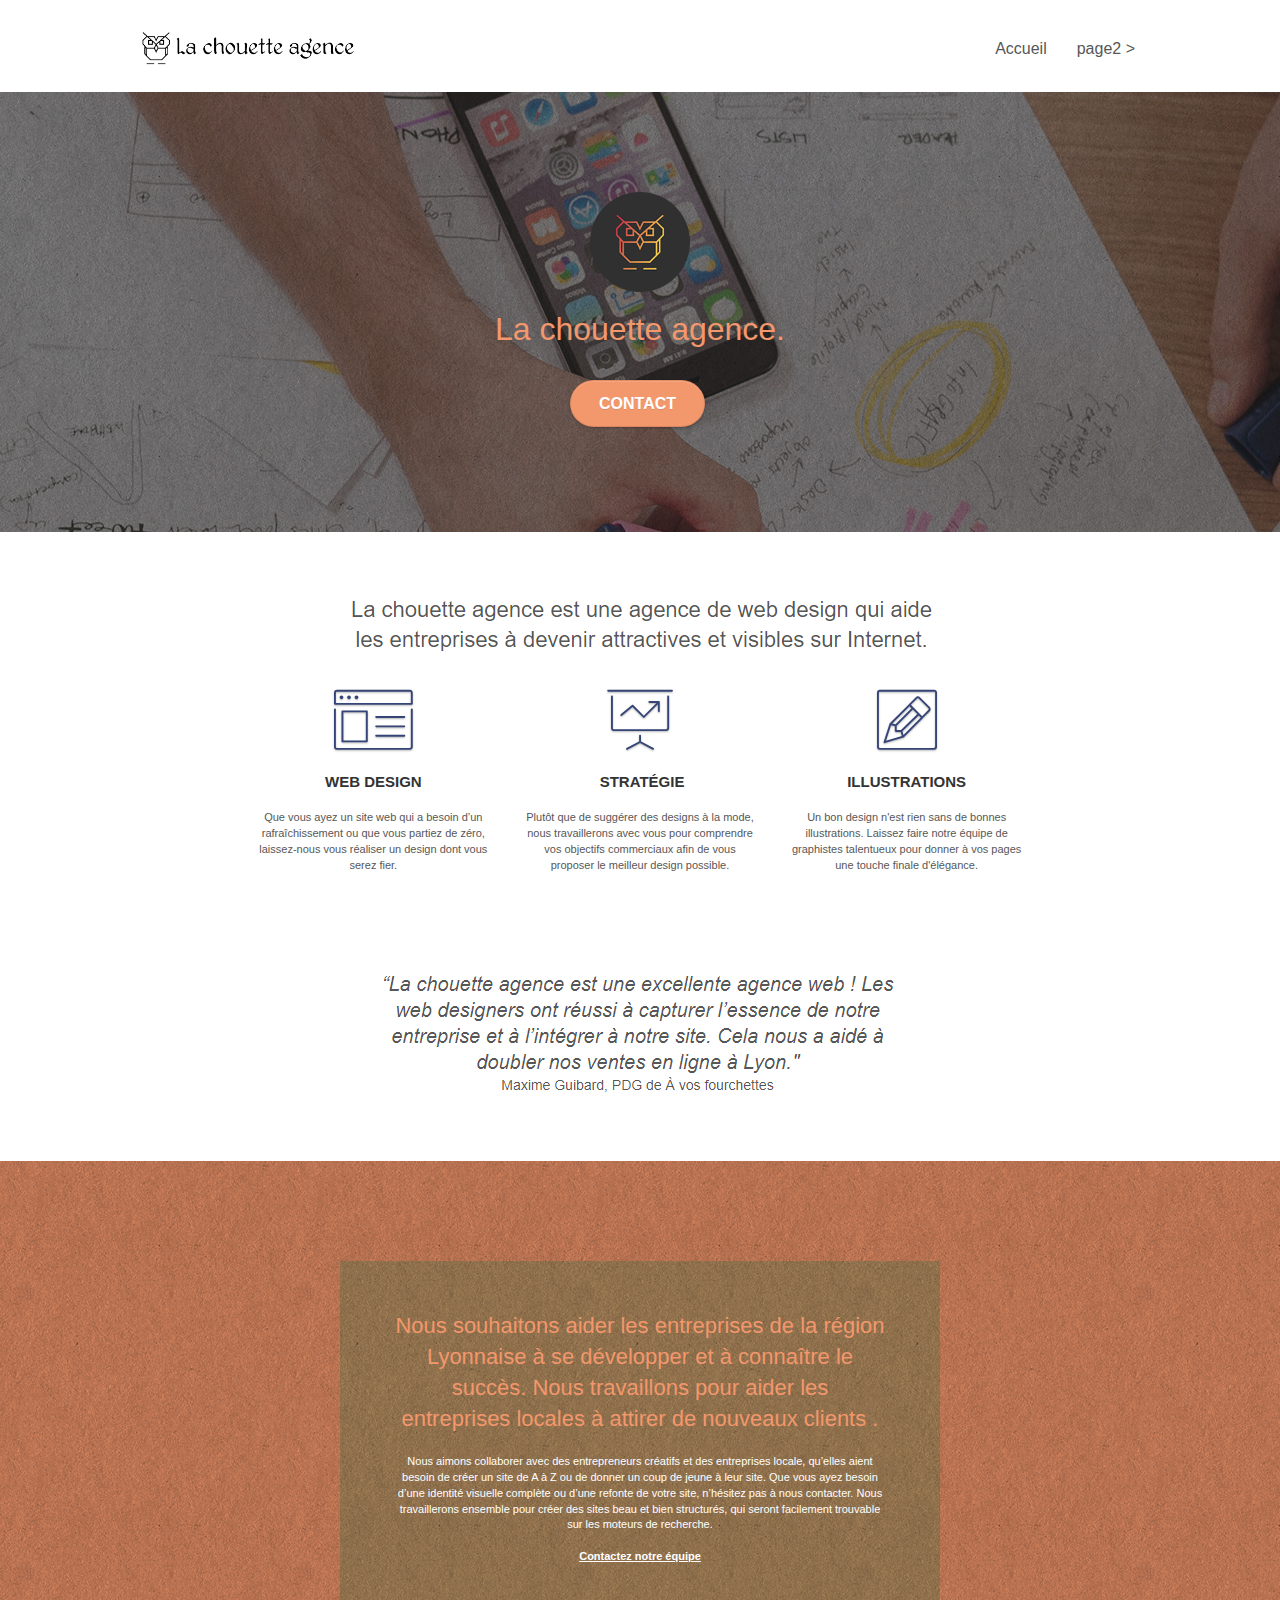
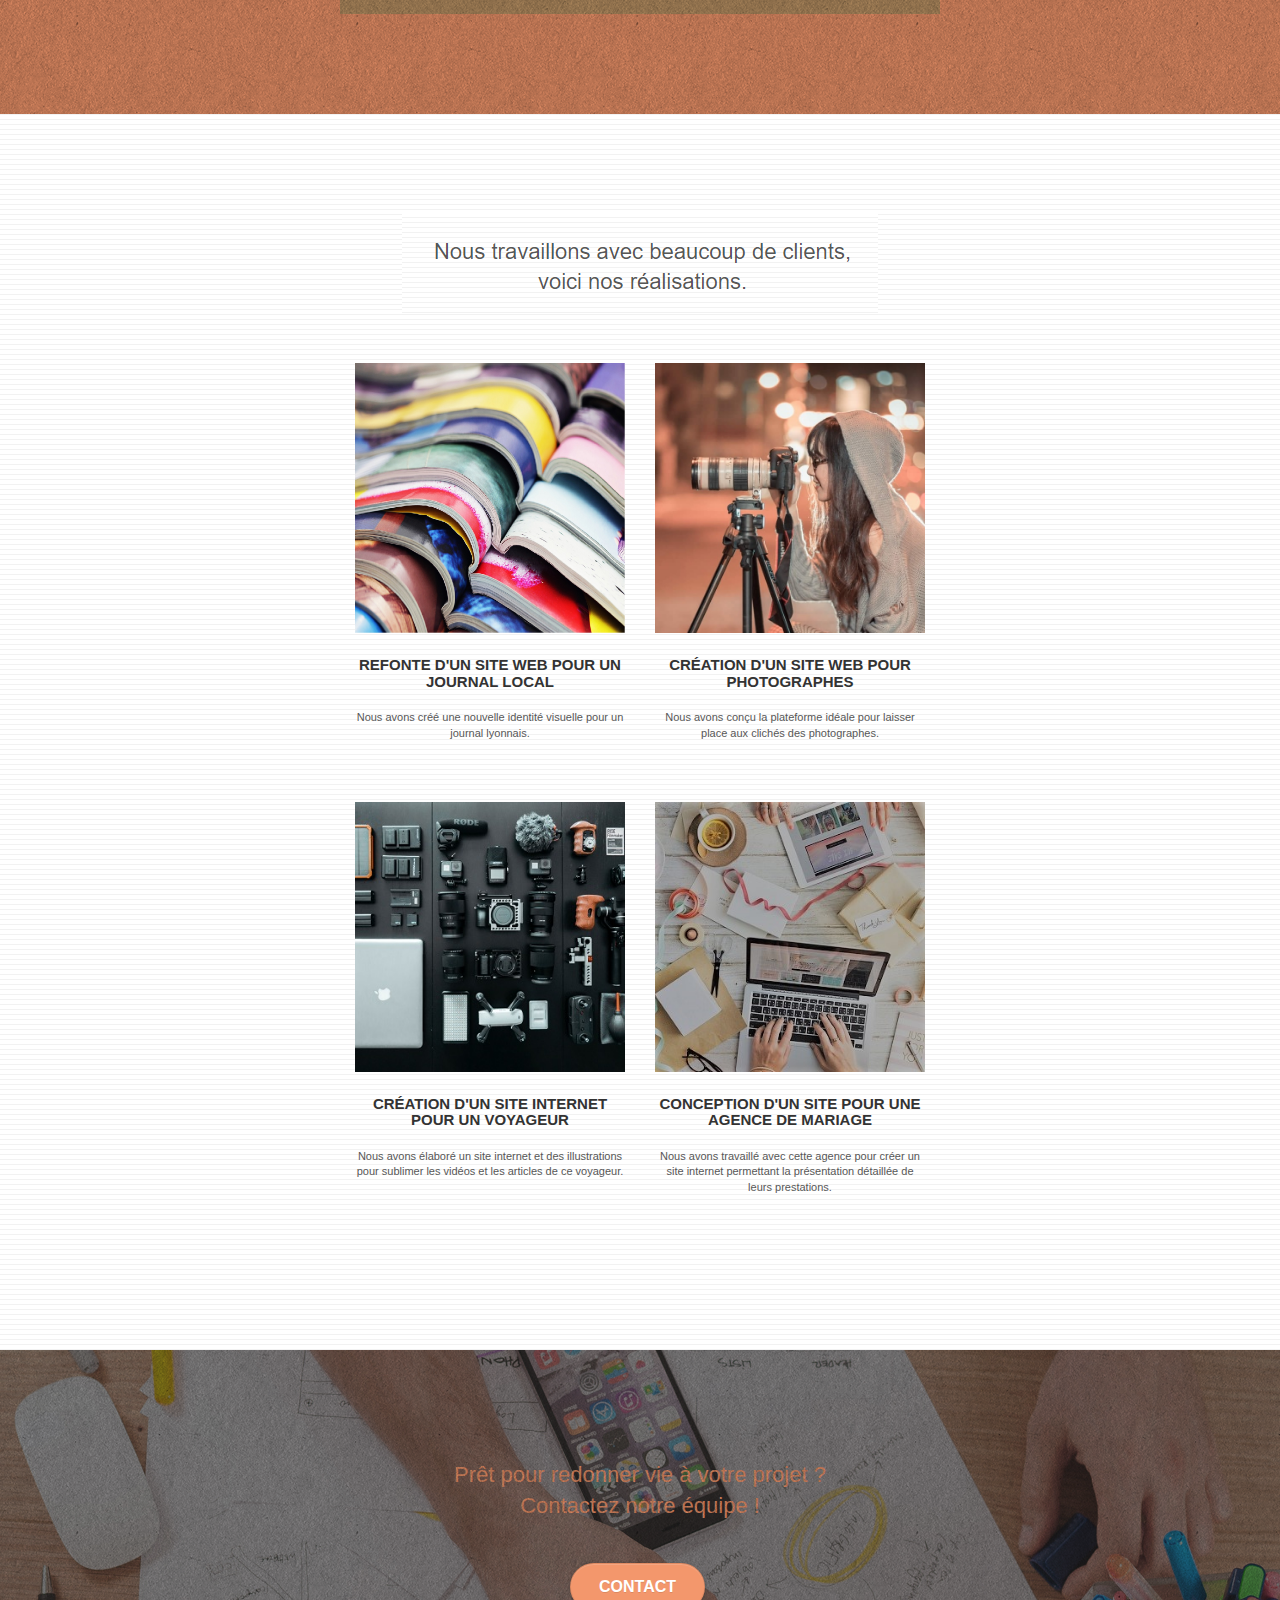
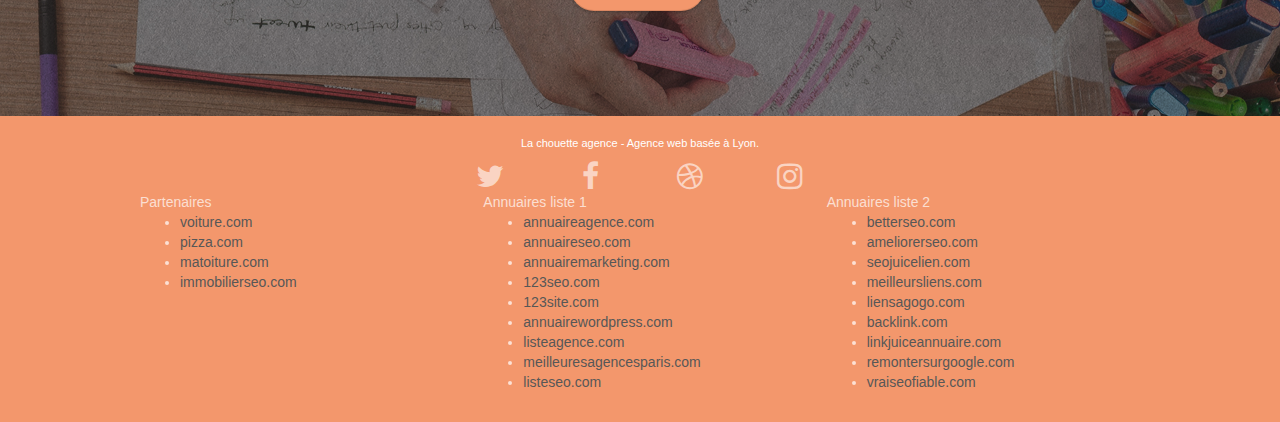
==== index.html @ e37f3a8b "fixed file paths" ====
<!doctype html>
<html lang="fr">
<head>
    <meta charset="utf-8">
    <meta name="description" content="La chouette agence est une agence de web design à Paris, nos missions incluent créer des illustrations, le design de site web, la création de site web et internet.
	">
    <meta name="viewport" content="width=device-width, initial-scale=1.0, viewport-fit=cover">
    <link rel="shortcut icon" type="image/png" href="favicon.jpg">
    
	<link rel="stylesheet" type="text/css" href="./css/bootstrap.css">
	<link rel="stylesheet" type="text/css" href="style.css">
	<link rel="stylesheet" type="text/css" href="./css/font-awesome.css">
	<link rel="stylesheet" type="text/css" href="./css/et-line.css">
	
    
	<script src="./js/jquery-2.1.0.js"></script>
	<script src="./js/bootstrap.js"></script>
	<script src="./js/blocs.js"></script>
	<script src="./js/jquery.touchSwipe.js" defer></script>
	<script src="./js/gmaps.js"></script>
    <title>La Chouette Agence</title>

    
<!-- Analytics -->
 
<!-- Analytics END -->
    
</head>
<body>
<!-- Principal conteneur -->
<div class="page-container">
    
<!-- bloc-0 -->
<div class="bloc bgc-white l-bloc " id="bloc-0">
	<div class="container bloc-sm">

		<nav class="navbar row">
			<div class="navbar-header">
				<a class="navbar-brand" href="index.html"><img src="img/la-chouette-agence.png" alt="paris web design logo agence web meilleure agence" height="40" /></a>
				<button id="nav-toggle" type="button" class="ui-navbar-toggle navbar-toggle" data-toggle="collapse" data-target=".navbar-1">
					<span class="sr-only">Toggle navigation</span><span class="icon-bar"></span><span class="icon-bar"></span><span class="icon-bar"></span>
				</button>
			</div>
			<div class="collapse navbar-collapse navbar-1 special-dropdown-nav">
				<ul class="site-navigation nav navbar-nav">
					<li>
						<a href="index.html">Accueil</a>
					</li>
					<li>
						<a href="page2.html">page2 &gt;</a>
					</li>
				</ul>
			</div>
		</nav>
	</div>
</div>
<!-- bloc-0 END -->

<!-- bloc-1-presentation -->
<div class="bloc bgc-dark-slate-blue bg-banniere d-bloc bg-t-edge bloc-bg-texture texture-paper b-parallax" id="bloc-1-hero">
	<div class="container bloc-lg">
		<div class="row tight-width-whitespace">
			<div class="col-sm-12">
				<img src="img/logo.png" class="center-block image-resize-mode" width="100" alt="La chouette agence, agence web paris, création logo paris" />
				<h1 class="text-center hero-bloc-text tc-white ">
					La chouette agence.
				</h1>
				<div class="text-center">
					<a href="page2.html" class="btn btn-lg btn-clean btn-rd cta-hero btn-atomic-tangerine" id="cta-hero">Contact</a>
				</div>
			</div>
		</div>
	</div>
</div>
<!-- bloc-1-presentation END -->

<!-- bloc-2-services -->
<div class="bloc bgc-white l-bloc" id="bloc-2-services">
	<div class="container bloc-md">
		<div class="row">
			<div class="col-sm-12 text-center">
				<img alt="agence web, agence web paris, web design paris, stratégie web" src="img/title.png" />
			</div>
		</div>
		<div class="row voffset-lg med-width-whitespace">
			<div class="col-sm-4">
				<div class="text-center">
					<span class="et-icon-browser sm-shadow icon-dark-slate-blue icons icon-lg"></span>
				</div>
				<h3 class="mg-md text-center">
					Web design
				</h3>
				<p class="text-center ">
					Que vous ayez un site web qui a besoin d&rsquo;un rafraîchissement ou que vous partiez de zéro, laissez-nous vous réaliser un design dont vous serez fier.
				</p>
			</div>
			<div class="col-sm-4">
				<div class="text-center">
					<span class="et-icon-presentation sm-shadow icon-dark-slate-blue icons icon-lg"></span>
				</div>
				<h3 class="mg-md text-center">
					&nbsp;Stratégie
				</h3>
				<p class="text-center ">
					Plutôt que de suggérer des designs à la mode, nous travaillerons avec vous pour comprendre vos objectifs commerciaux afin de vous proposer le meilleur design possible.<br>
				</p>
			</div>
			<div class="col-sm-4">
				<div class="text-center">
					<span class="et-icon-edit sm-shadow icon-dark-slate-blue icons icon-lg"></span>
				</div>
				<h3 class="mg-md text-center">
					Illustrations
				</h3>
				<p class="text-center ">
					Un bon design n'est rien sans de bonnes illustrations. Laissez faire notre équipe de graphistes talentueux pour donner à vos pages une touche finale d'élégance.
				</p>
			</div>
		</div>
		<div class="row voffset-lg voffset">
			<div class="col-xs-12 col-md-8 col-md-offset-2 text-center">
				<img alt="agence web, agence web paris, web design paris, stratégie web" src="img/citation.png" />

			</div>
		</div>
	</div>
</div>
<!-- bloc-2-services END -->

<!-- bloc-3-what-i-do -->
<div class="bloc tc-white bgc-atomic-tangerine bg-presentation d-bloc bloc-bg-texture texture-paper b-parallax" id="bloc-3-what-i-do">
	<div class="container bloc-lg">
		<div class="row tight-width-whitespace black-background">
			<div class="col-sm-12">
				<h2 class="mg-md text-center tc-white">
					Nous souhaitons aider les entreprises de la région Lyonnaise à se développer et à connaître le succès. Nous travaillons pour aider les entreprises locales à attirer de nouveaux clients .<br>
				</h2>
				<p class="text-center white">
					Nous aimons collaborer avec des entrepreneurs créatifs et des entreprises locale, qu’elles aient besoin de créer un site de A à Z ou de donner un coup de jeune à leur site. Que vous ayez besoin d’une identité visuelle complète ou d’une refonte de votre site, n’hésitez pas à nous contacter. Nous travaillerons ensemble pour créer des sites beau et bien structurés, qui seront facilement trouvable sur les moteurs de recherche. <br><br><a class="ltc-white bold-link" href="page2.html">Contactez notre équipe</a><br>
				</p>
			</div>
		</div>
	</div>
</div>
<!-- bloc-3-what-i-do END -->

<!-- bloc-4-portfolio -->
<div class="bloc bgc-white bg-lines-h2-bg bg-repeat l-bloc" id="bloc-4-portfolio">
	<div class="container bloc-lg">
		<div class="row">
			<div class="col-sm-12 text-center">
				<img alt="agence web, agence web paris, web design paris, stratégie web" src="img/title2.png" />
			</div>
		</div>
		<div class="row tight-width-whitespace portfolio-row">
			<div class="col-sm-6">
				<a href="#" data-lightbox="img/1.jpg" data-gallery-id="gallery-1" data-caption="Refonte d'un site web pour un journal local" data-frame="snapshot-lb"><img src="img/1.jpg" alt="paris web design logo agence web meilleure agence et refonte site web journal" class="img-responsive portfolio-thumb" /></a>
				<h3 class="mg-md text-center">
					Refonte d'un site web pour un journal local
				</h3>
				<p class="text-center">
					Nous avons créé une nouvelle identité visuelle pour un journal lyonnais.
				</p>
			</div>
			<div class="col-sm-6">
				<a href="#" data-lightbox="img/2.jpg" data-gallery-id="gallery-1" data-caption="Création d'un site web pour photographes" data-frame="snapshot-lb"><img src="img/2.jpg" class="img-responsive portfolio-thumb" alt="paris web design logo agence web meilleure agence, Création d'un site web pour photographes" /></a>
				<h3 class="mg-md text-center">
					Création d'un site web pour photographes
				</h3>
				<p class="text-center">
					Nous avons conçu la plateforme idéale pour laisser place aux clichés des photographes.
				</p>
			</div>
		</div>
		<div class="row tight-width-whitespace portfolio-row">
			<div class="col-sm-6">
				<a href="#" data-lightbox="img/3.bmp" data-gallery-id="gallery-1" data-caption="Création d'un site internet pour un voyageur" data-frame="snapshot-lb"><img src="img/3.bmp" class="img-responsive portfolio-thumb" alt="paris web design logo agence web meilleure agence, Création d'un site web pour voyageur"/></a>
				<h3 class="mg-md text-center">
					Création d'un site internet pour un voyageur
				</h3>
				<p class="text-center">
					Nous avons élaboré un site internet et des illustrations pour sublimer les vidéos et les articles de ce voyageur.
				</p>
			</div>
			<div class="col-sm-6">
				<a href="#" data-lightbox="img/4.bmp" data-gallery-id="gallery-1" data-caption="Conception d'un site pour une agence de mariage" data-frame="snapshot-lb"><img src="img/4.bmp" class="img-responsive portfolio-thumb" alt="paris web design logo agence web meilleure agence, Création d'un site web pour agence de mariage" /></a>
				<h3 class="mg-md text-center">
					Conception d'un site pour une agence de mariage
				</h3>
				<p class="text-center">
					Nous avons travaillé avec cette agence pour créer un site internet permettant la présentation détaillée de leurs prestations.
				</p>
			</div>
		</div>
	</div>
</div>
<!-- bloc-4-portfolio END -->

<!-- bloc-5-cta -->
<div class="bloc bgc-dark-slate-blue bg-banniere d-bloc bloc-bg-texture texture-paper" id="bloc-5-cta">
	<div class="container bloc-lg">
		<div class="row">
			<h2 class="mg-md text-center tc-white">
				Prêt pour redonner vie à votre projet ?<br>Contactez notre équipe !
			</h2>
			<div class="col-sm-12 text-center">
				<a href="page2.html" class="btn btn-atomic-tangerine btn-clean btn-rd btn-lg cta-hero">Contact</a>
			</div>
		</div>
	</div>
</div>
<!-- bloc-5-cta END -->

<!-- Footer - bloc-8 -->
<div class="bloc bgc-atomic-tangerine d-bloc" id="bloc-8">
	<div class="container bloc-sm">
		<div class="row">
			<div class="col-sm-12">
				<p class="text-center white">
					La chouette agence - Agence web basée à Lyon.<br>
				</p>
				<div class="row row-no-gutters social">
					<div class="col-sm-3">
						<div class="text-center">
							<a class="social" href="index.html"><span class="fa fa-twitter icon-md"></span></a>
						</div>
					</div>
					<div class="col-sm-3">
						<div class="text-center">
							<a class="social" href="index.html"><span class="fa fa-facebook icon-md"></span></a>
						</div>
					</div>
					<div class="col-sm-3">
						<div class="text-center">
							<a class="social" href="index.html"><span class="fa fa-dribbble icon-md"></span></a>
						</div>
					</div>
					<div class="col-sm-3">
						<div class="text-center">
							<a class="social" href="index.html"><span class="fa fa-instagram icon-md"></span></a>
						</div>
					</div>
				</div>
				<div class="row">
					<div class="col-sm-4">
						Partenaires
							<ul>
								<li><a href="voiture.com">voiture.com</a></li>
								<li><a href="pizza.com">pizza.com</a></li>
								<li><a href="matoiture.com">matoiture.com</a></li>
								<li><a href="immobilierseo.com">immobilierseo.com</a></li>
							</ul>		
					</div>
					<div class="col-sm-4">
						Annuaires liste 1
						<ul>
							<li><a href="annuaireagence.com">annuaireagence.com</a></li>
							<li><a href="annuaireseo.com">annuaireseo.com</a></li>
							<li><a href="annuairemarketing.com">annuairemarketing.com</a></li>
							<li><a href="123seoture.com">123seo.com</a></li>
							<li><a href="123site.com">123site.com</a></li>
							<li><a href="annuairewordpress.com">annuairewordpress.com</a></li>
							<li><a href="listeagence.com">listeagence.com</a></li>
							<li><a href="meilleuresagencesparis.com">meilleuresagencesparis.com</a></li>
							<li><a href="listeseo.com">listeseo.com</a></li>
						</ul>
					</div>
					<div class="col-sm-4">
						Annuaires liste 2
						<ul>
							<li><a href="betterseo.com">betterseo.com</a></li>
							<li><a href="ameliorerseo.com">ameliorerseo.com</a></li>
							<li><a href="seojuicelien.com">seojuicelien.com</a></li>
							<li><a href="meilleursliens.com">meilleursliens.com</a></li>
							<li><a href="liensagogo.com">liensagogo.com</a></li>
							<li><a href="backlink.com">backlink.com</a></li>
							<li><a href="linkjuiceannuaire.com">linkjuiceannuaire.com</a></li>
							<li><a href="remontersurgoogle.com">remontersurgoogle.com</a></li>
							<li><a href="vraiseofiable.com">vraiseofiable.com</a></li>
						</ul>
					</div>
				</div>
			</div>
		</div>
	</div>
</div>
<!-- Footer - bloc-8 END -->

</div>
<!-- Principal conteneur END -->
    

</body>
</html>
---- style.css ----
body {
    margin: 0;
    padding: 0;
    background: #FFF;
    overflow-x: hidden;
    -webkit-font-smoothing: antialiased;
    -moz-osx-font-smoothing: grayscale;
}

a,
button {
    transition: all .3s ease-in-out;
    outline: none!important;
}

a:hover {
    text-decoration: none;
    cursor: pointer;
}

#page-loading-blocs-notifaction {
    position: fixed;
    top: 0;
    bottom: 0;
    width: 100%;
    z-index: 100000;
    background: #FFFFFF url("img/pageload-spinner.gif") no-repeat center center;
}

.bloc {
    width: 100%;
    clear: both;
    background: 50% 50% no-repeat;
    padding: 0 50px;
    -webkit-background-size: cover;
    -moz-background-size: cover;
    -o-background-size: cover;
    background-size: cover;
    position: relative;
}

.bloc .container {
    padding-left: 0;
    padding-right: 0;
}

.bloc-lg {
    padding: 100px 50px;
}

.bloc-md {
    padding: 50px;
}

.bloc-sm {
    padding: 20px 50px;
}

.bg-center,
.bg-l-edge,
.bg-r-edge,
.bg-t-edge,
.bg-b-edge,
.bg-tl-edge,
.bg-bl-edge,
.bg-tr-edge,
.bg-br-edge,
.bg-repeat {
    -webkit-background-size: auto!important;
    -moz-background-size: auto!important;
    -o-background-size: auto!important;
    background-size: auto!important;
}

.bg-repeat {
    background: repeat;
}

.bg-t-edge {
    background: top no-repeat;
}

.bloc-bg-texture::before {
    content: "";
    background-size: 2px 2px;
    position: absolute;
    top: 0;
    bottom: 0;
    left: 0;
    right: 0;
}

.texture-paper::before {
    background: url("img/texture-paper.png");
    background-size: 280px 280px;
}

.b-parallax {
    background-attachment: fixed;
}

.d-bloc {
    color: rgba(255, 255, 255, .7);
}

.d-bloc button:hover {
    color: rgba(255, 255, 255, .9);
}

.d-bloc .icon-round,
.d-bloc .icon-square,
.d-bloc .icon-rounded,
.d-bloc .icon-semi-rounded-a,
.d-bloc .icon-semi-rounded-b {
    border-color: rgba(255, 255, 255, .9);
}

.d-bloc .divider-h span {
    border-color: rgba(255, 255, 255, .2);
}

.d-bloc .a-btn,
.d-bloc .navbar a,
.d-bloc .navbar-brand,
.d-bloc a .icon-sm,
.d-bloc a .icon-md,
.d-bloc a .icon-lg,
.d-bloc a .icon-xl,
.d-bloc h1 a,
.d-bloc h2 a,
.d-bloc h3 a,
.d-bloc h4 a,
.d-bloc h5 a,
.d-bloc h6 a,
.d-bloc p a {
    color: rgba(255, 255, 255, .6);
}

.d-bloc .a-btn:hover,
.d-bloc .navbar a:hover,
.d-bloc .navbar-brand:hover,
.d-bloc a:hover .icon-sm,
.d-bloc a:hover .icon-md,
.d-bloc a:hover .icon-lg,
.d-bloc a:hover .icon-xl,
.d-bloc h1 a:hover,
.d-bloc h2 a:hover,
.d-bloc h3 a:hover,
.d-bloc h4 a:hover,
.d-bloc h5 a:hover,
.d-bloc h6 a:hover,
.d-bloc p a:hover {
    color: rgba(255, 255, 255, 1);
}

.d-bloc .navbar-toggle .icon-bar {
    background: rgba(255, 255, 255, 1);
}

.d-bloc .btn-wire,
.d-bloc .btn-wire:hover {
    color: rgba(255, 255, 255, 1);
    border-color: rgba(255, 255, 255, 1);
}

.d-bloc .panel {
    color: rgba(0, 0, 0, .5);
}

.d-bloc .panel button:hover {
    color: rgba(0, 0, 0, .7);
}

.d-bloc .panel icon {
    border-color: rgba(0, 0, 0, .7);
}

.d-bloc .panel .divider-h span {
    border-color: rgba(0, 0, 0, .1);
}

.d-bloc .panel .a-btn {
    color: rgba(0, 0, 0, .6);
}

.d-bloc .panel .a-btn:hover {
    color: rgba(0, 0, 0, 1);
}

.d-bloc .panel .btn-wire,
.d-bloc .panel .btn-wire:hover {
    color: rgba(0, 0, 0, .7);
    border-color: rgba(0, 0, 0, .3);
}

.d-bloc .panel,
.l-bloc {
    color: rgba(0, 0, 0, .5);
}

.d-bloc .panel button:hover,
.l-bloc button:hover {
    color: rgba(0, 0, 0, .7);
}

.l-bloc .icon-round,
.l-bloc .icon-square,
.l-bloc .icon-rounded,
.l-bloc .icon-semi-rounded-a,
.l-bloc .icon-semi-rounded-b {
    border-color: rgba(0, 0, 0, .7);
}

.d-bloc .panel .divider-h span,
.l-bloc .divider-h span {
    border-color: rgba(0, 0, 0, .1);
}

.d-bloc .panel .a-btn,
.l-bloc .a-btn,
.l-bloc .navbar a,
.l-bloc .navbar-brand,
.l-bloc a .icon-sm,
.l-bloc a .icon-md,
.l-bloc a .icon-lg,
.l-bloc a .icon-xl,
.l-bloc h1 a,
.l-bloc h2 a,
.l-bloc h3 a,
.l-bloc h4 a,
.l-bloc h5 a,
.l-bloc h6 a,
.l-bloc p a {
    color: rgba(0, 0, 0, .6);
}

.d-bloc .panel .a-btn:hover,
.l-bloc .a-btn:hover,
.l-bloc .navbar a:hover,
.l-bloc .navbar-brand:hover,
.l-bloc a:hover .icon-sm,
.l-bloc a:hover .icon-md,
.l-bloc a:hover .icon-lg,
.l-bloc a:hover .icon-xl,
.l-bloc h1 a:hover,
.l-bloc h2 a:hover,
.l-bloc h3 a:hover,
.l-bloc h4 a:hover,
.l-bloc h5 a:hover,
.l-bloc h6 a:hover,
.l-bloc p a:hover {
    color: rgba(0, 0, 0, 1);
}

.l-bloc .navbar-toggle .icon-bar {
    color: rgba(0, 0, 0, .6);
}

.d-bloc .panel .btn-wire,
.d-bloc .panel .btn-wire:hover,
.l-bloc .btn-wire,
.l-bloc .btn-wire:hover {
    color: rgba(0, 0, 0, .7);
    border-color: rgba(0, 0, 0, .3);
}

.voffset {
    margin-top: 30px;
}

.voffset-lg {
    margin-top: 80px;
}

.row-no-gutters {
    margin-right: 0;
    margin-left: 0;
}

.row.row-no-gutters > [class^="col-"],
.row.row-no-gutters > [class*=" col-"] {
    padding-right: 0;
    padding-left: 0;
}

#bloc-1-hero h1 {
    font-size: 32px;
}

.navbar {
    margin-bottom: 0;
    z-index: 1;
}

.navbar-brand {
    height: auto;
    padding: 3px 15px;
    font-size: 25px;
    font-weight: normal;
    font-weight: 600;
    line-height: 44px;
}

.navbar-brand img {
    max-height: 200px;
    margin: 0 5px 0 0;
    display: inline;
}

.navbar-brand img[src$=svg] {
    min-width: 100px;
}

.nav-center .navbar-brand img {
    margin: 0;
}

.navbar .nav {
    padding-top: 2px;
    margin-right: -16px;
    float: right;
    z-index: 1;
}

.nav > li {
    float: left;
    margin-top: 4px;
    font-size: 16px;
}

.navbar-nav .open .dropdown-menu > li > a {
    text-align: inherit;
}

.nav > li a:hover,
.nav > li a:focus {
    background: transparent;
}

.navbar-toggle {
    margin: 10px 10px 0 0;
    border: 0px;
}

.navbar-toggle:hover {
    background: transparent!important;
}

.navbar-toggle .icon-bar {
    background-color: rgba(0, 0, 0, .5);
    width: 26px;
}

.nav-invert .navbar .nav {
    float: left;
}

.nav-invert .navbar-header,
.nav-invert .navbar-brand {
    float: right;
    position: relative;
    z-index: 2;
}

@media (min-width: 768px) {
    .site-navigation {
        position: absolute;
        top: 50%;
        right: 20px;
        transform: translate(0, -50%);
        -webkit-transform: translateY(-50%);
    }
    .nav > li .dropdown-menu a,
    .nav > li .dropdown-menu a:hover {
        color: #484848;
    }
    .nav-invert .site-navigation {
        left: 0;
        right: 0;
    }
    .nav-center {
        text-align: center;
    }
    .nav-center .navbar-header {
        width: 100%;
    }
    .nav-center .navbar-header,
    .nav-center .navbar-brand,
    .nav-center .nav > li {
        float: none;
        display: inline-block;
    }
    .nav-center .site-navigation {
        position: relative;
        width: 100%;
        right: 0;
        margin-right: 0px;
        margin-top: 20px;
    }
    .nav-center.mini-nav .navbar-toggle {
        float: none;
        margin: 10px auto 0;
    }
}

.nav > li > .dropdown a {
    background: none!important;
    display: block;
    padding: 14px 15px;
}

nav .caret {
    margin: 0 5px;
}

.dropdown-menu .dropdown-menu {
    top: -8px;
    left: 100%;
}

.dropdown-menu .dropmenu-flow-right {
    top: 100%;
    left: 0;
    margin-left: -1px;
    border-top-left-radius: 0;
    border-top-right-radius: 0;
}

.dropdown-menu .dropdown span {
    border: 4px solid black;
    border-top-color: transparent;
    border-right-color: transparent;
    border-bottom-color: transparent;
    margin: 6px -5px 0 0!important;
    float: right;
}

.mg-md {
    margin-top: 10px;
    margin-bottom: 20px;
}

.mg-lg {
    margin-top: 10px;
    margin-bottom: 40px;
}

.btn {
    margin: 0 5px 5px 0;
}

.btn.pull-right {
    margin: 0 0 5px 5px;
}

.btn-d,
.btn-d:hover,
.btn-d:focus {
    color: #FFF;
    background: rgba(0, 0, 0, .3);
}

button {
    outline: none!important;
}

.btn-rd {
    border-radius: 40px;
}

.btn-clean {
    border: 1px solid rgba(0, 0, 0, .08);
    border-bottom-color: rgba(0, 0, 0, .1);
    text-shadow: 0 1px 0 rgba(0, 0, 1, .1);
    box-shadow: 0 1px 3px rgba(0, 0, 1, .25), inset 0 1px 0 0 rgba(255, 255, 255, .15);
}

.icon-md {
    font-size: 30px!important;
}

.icon-lg {
    font-size: 60px!important;
}

.sm-shadow {
    text-shadow: 0 1px 2px rgba(0, 0, 0, .3);
}

.panel-sq,
.panel-sq .panel-heading,
.panel-sq .panel-footer {
    border-radius: 0;
}

.panel-rd {
    border-radius: 30px;
}

.panel-rd .panel-heading {
    border-radius: 29px 29px 0 0;
}

.panel-rd .panel-footer {
    border-radius: 0 0 29px 29px;
}

.form-control {
    border-color: rgba(0, 0, 0, .1);
    box-shadow: none;
}

.scrollToTop {
    width: 40px;
    height: 40px;
    position: fixed;
    bottom: 20px;
    right: 20px;
    opacity: 0;
    z-index: 500;
    transition: all .3s ease-in-out;
}

.scrollToTop span {
    margin-top: 6px;
}

.showScrollTop {
    font-size: 14px;
    opacity: 1;
}

a[data-lightbox] {
    position: relative;
    display: block;
    text-align: center;
}

a[data-lightbox]:hover::before {
    content: "+";
    font-family: "HelveticaNeue-Light", "Helvetica Neue Light", "Helvetica Neue", Helvetica, Arial;
    font-size: 32px;
    width: 50px;
    height: 50px;
    margin-left: -25px;
    border-radius: 50%;
    background: rgba(0, 0, 0, .6);
    color: #FFF;
    font-weight: 100;
    z-index: 1;
    position: absolute;
    top: 50%;
    transform: translateY(-50%);
    -webkit-transform: translateY(-50%);
}

a[data-lightbox]:hover img {
    opacity: 0.6;
    -webkit-animation-fill-mode: none;
    animation-fill-mode: none;
}

#lightbox-modal {
    display: flex;
    align-items: center;
}

#lightbox-modal .modal-dialog {
    width: 90%;
    max-width: 900px;
    margin: 0 auto 0;
}

#lightbox-modal .modal-dialog img {
    max-height: 90vh;
    margin: 0 auto;
}

.lightbox-caption {
    padding: 20px;
    color: #FFF;
    background: rgba(0, 0, 0, .5);
    position: absolute;
    left: 15px;
    right: 15px;
    bottom: 5px;
}

.close-lightbox {
    color: #FFF;
    font-size: 30px;
    position: absolute;
    top: 20px;
    right: 20px;
    z-index: 20;
    background: rgba(0, 0, 0, .5);
    border: none;
    line-height: 30px;
    padding: 0 9px 5px;
    opacity: 0.3;
}

.close-lightbox:hover,
.next-lightbox:hover,
.prev-lightbox:hover {
    opacity: 1.0;
    color: #FFF;
}

.next-lightbox,
.prev-lightbox {
    font-size: 20px;
    color: rgba(255, 255, 255, .9);
    background: rgba(0, 0, 0, .5);
    transition: all .2s ease-in-out;
    position: absolute;
    top: 45%;
    z-index: 1;
    opacity: 0.4;
}

.next-lightbox {
    padding: 6px 8px 1px 13px;
    right: 25px;
}

.prev-lightbox {
    padding: 6px 13px 1px 10px;
    left: 25px;
}

.snapshot-lb .modal-body {
    padding-bottom: 45px;
}

.snapshot-lb .lightbox-caption {
    padding: 0;
    color: rgba(0, 0, 0, .5);
    background: none;
}

h1,
h2,
h3,
h4,
h5,
h6,
p,
label,
.btn,
a {
    font-family: "helvetica";
    font-weight: 400;
    color: #575757!important;
}

.container {
    max-width: 1000px;
}

.hero-bloc-text {
    font-size: 38px;
}

.hero-bloc-text-sub {
    font-size: 36px;
}

.statement-bloc-text {
    line-height: 26px;
    font-style: italic;
    font-size: 20px;
    text-align: center;
    font-weight: lighter;
    max-width: 520px;
    margin: auto auto auto auto;
}

p {
    font-size: 11px;
}

.tight-width-whitespace {
    max-width: 600px;
    margin: auto auto auto auto;
}

.h1 {
    font-size: 20px;
    font-family: "Open Sans";
}

.cta-hero {
    margin-top: 22px;
    color: #FFFFFF!important;
    text-transform: uppercase;
    padding: 12px 28px 12px 28px;
    font-size: 16px;
    font-weight: 700;
}

.social {
    max-width: 400px;
    margin: auto auto auto auto;
}

h2 {
    font-size: 22px;
    line-height: 1.4em;
}

h3 {
    font-size: 15px;
    text-transform: uppercase;
    font-weight: 700;
    color: #333333!important;
}

.med-width-whitespace {
    max-width: 800px;
    margin: auto auto auto auto;
    box-shadow: 0px 0px 0px #000000;
}

h1 {
    color: #333333!important;
}

h4 {
    color: #333333!important;
}

.icons {
    margin-bottom: 14px;
    margin-top: 24px;
}

.white {
    color: #FFFFFF!important;
}

.portfolio-thumb {
    margin-bottom: 24px;
}

.portfolio-row {
    margin-bottom: 44px;
    margin-top: 50px;
}

.avatar {
    box-shadow: 0px 4px 9px rgba(0, 0, 0, 0.3);
}

.black-background {
    background-color: rgba(165, 147, 99, 0.7);
    padding: 40px 40px 40px 40px;
}

.bold-link {
    font-weight: 900;
    text-decoration: underline!important;
}

.bgc-white {
    background-color: #FFFFFF;
}

.bgc-dark-slate-blue {
    background-color: #364577;
}

.bgc-atomic-tangerine {
    background-color: #F3976C;
}

.tc-white {
    color: #F3976C!important;
}

.btn-atomic-tangerine {
    background: #F3976C;
    color: #FFFFFF!important;
}

.btn-atomic-tangerine:hover {
    background: #c27956!important;
    color: #FFFFFF!important;
}

.ltc-white {
    color: #FFFFFF!important;
}

.ltc-white:hover {
    color: #cccccc!important;
}

.ltc-atomic-tangerine {
    color: #F3976C!important;
}

.ltc-atomic-tangerine:hover {
    color: #c27956!important;
}

.icon-dark-slate-blue {
    color: #364577!important;
    border-color: #364577!important;
}

.bg-dots-bg {
    background-image: url("img/dots-bg.png");
}

.bg-lines-h2-bg {
    background-image: url("img/lines-h2-bg.png");
}

.bg-banniere {
    background-image: url("img/la-chouette-agence-banniere.jpg");
}

.bg-presentation {
    background-image: url("img/image-de-presentation.bmp");
}

@media (max-width: 1024px) {
    .bloc {
        padding-left: 20px;
        padding-right: 20px;
    }
    .bloc.full-width-bloc,
    .bloc-tile-2.full-width-bloc .container,
    .bloc-tile-3.full-width-bloc .container,
    .bloc-tile-4.full-width-bloc .container {
        padding-left: 0;
        padding-right: 0;
    }
}

@media (max-width: 992px) and (min-width: 768px) {
    .navbar .nav {
        max-width: 80%
    }
    .nav-center.navbar .nav {
        max-width: 100%
    }
}

@media only screen and (min-device-width: 768px) and (max-device-width: 1024px) and (orientation: landscape) {
    .b-parallax {
        background-attachment: scroll;
    }
}

@media only screen and (min-device-width: 1024px) and (max-device-width: 1366px) and (-webkit-min-device-pixel-ratio: 1.5) {
    .b-parallax {
        background-attachment: scroll;
    }
}

@media (max-width: 991px) {
    .container {
        width: 100%;
    }
    .b-parallax {
        background-attachment: scroll;
    }
    .page-container,
    #hero-bloc {
        overflow-x: hidden;
        position: relative;
    }
    .bloc {
        padding-left: constant(safe-area-inset-left);
        padding-right: constant(safe-area-inset-right);
    }
    .bloc-group,
    .bloc-group .bloc {
        display: block;
        width: 100%;
    }
    .bloc-fill-screen .fill-bloc-top-edge,
    .bloc-fill-screen .fill-bloc-bottom-edge {
        padding: 0 20px;
        padding-left: constant(safe-area-inset-left);
        padding-right: constant(safe-area-inset-right);
    }
}

@media (max-width: 767px) {
    .page-container {
        overflow-x: hidden;
        position: relative;
    }
    h1,
    h2,
    h3,
    h4,
    h5,
    h6,
    p,
    #disqus_thread {
        padding-left: 10px!important;
        padding-right: 10px!important;
    }
    .b-parallax {
        background-attachment: scroll;
    }
    .navbar .nav {
        padding-top: 0;
        border-top: 1px solid rgba(0, 0, 0, .2);
        float: none!important;
    }
    .navbar.row {
        margin-left: 0;
        margin-right: 0;
    }
    .site-navigation {
        position: inherit;
        transform: none;
        -webkit-transform: none;
        -ms-transform: none;
    }
    .nav > li {
        margin-top: 0;
        border-bottom: 1px solid rgba(0, 0, 0, .1);
        background: rgba(0, 0, 0, .05);
        text-align: left;
        padding-left: 15px;
        width: 100%;
    }
    .nav > li:hover {
        background: rgba(0, 0, 0, .08);
    }
    .dropdown .dropdown a .caret {
        float: none;
        margin: 5px 0 0 10px!important;
        border: 4px solid black;
        border-bottom-color: transparent;
        border-right-color: transparent;
        border-left-color: transparent;
    }
    #hero-bloc .navbar .nav {
        background: rgba(0, 0, 0, .8);
    }
    #hero-bloc .navbar .nav a {
        color: rgba(255, 255, 255, .6);
    }
    .hero {
        padding: 50px 0;
    }
    .hero-nav {
        left: -1px;
        right: -1px;
    }
    .navbar-collapse {
        padding: 0;
        overflow-x: hidden;
        -webkit-box-shadow: none;
        box-shadow: none;
    }
    .navbar-brand img {
        max-height: 40px;
        width: auto;
    }
    .nav-invert .navbar-header {
        float: none;
        width: 100%;
    }
    .nav-invert .navbar-toggle {
        float: left;
        margin-left: 10px;
    }
    .bloc {
        padding-left: 0;
        padding-right: 0;
    }
    .bloc-xxl,
    .bloc-xl,
    .bloc-lg {
        padding: 40px 0;
    }
    .bloc-sm,
    .bloc-md {
        padding-left: 0;
        padding-right: 0;
    }
    .bloc-tile-2 .container,
    .bloc-tile-3 .container,
    .bloc-tile-4 .container,
    .bloc-fill-screen .fill-bloc-top-edge,
    .bloc-fill-screen .fill-bloc-bottom-edge {
        padding-left: 0;
        padding-right: 0;
    }
    .a-block {
        padding: 0 10px;
    }
    .btn-dwn {
        display: none;
    }
    .voffset {
        margin-top: 5px;
    }
    .voffset-md {
        margin-top: 20px;
    }
    .voffset-lg {
        margin-top: 30px;
    }
    form {
        padding: 5px;
    }
    .close-lightbox {
        display: inline-block;
    }
    .blocsapp-device-iphone5 {
        background-size: 216px 425px;
        padding-top: 60px;
        width: 216px;
        height: 425px;
    }
    .blocsapp-device-iphone5 img {
        width: 180px;
        height: 320px;
    }
}

@media (max-width: 400px) {
    .bloc {
        padding-left: 0;
        padding-right: 0;
    }
}

@media (max-width: 767px) {
    .bloc-mob-center-text {
        text-align: center;
    }
}
---- css/et-line.css ----
@font-face {
    font-family: et-line;
    src: url(../fonts/et-line.eot);
    src: url(../fonts/et-line.eot?#iefix) format('embedded-opentype'), url(../fonts/et-line.woff) format('woff'), url(../fonts/et-line.ttf) format('truetype'), url(../fonts/et-line.svg#et-line) format('svg');
    font-weight: 400;
    font-style: normal
}

.et-icon-adjustments,
.et-icon-alarmclock,
.et-icon-anchor,
.et-icon-aperture,
.et-icon-attachment,
.et-icon-bargraph,
.et-icon-basket,
.et-icon-beaker,
.et-icon-bike,
.et-icon-book-open,
.et-icon-briefcase,
.et-icon-browser,
.et-icon-calendar,
.et-icon-camera,
.et-icon-caution,
.et-icon-chat,
.et-icon-circle-compass,
.et-icon-clipboard,
.et-icon-clock,
.et-icon-cloud,
.et-icon-compass,
.et-icon-desktop,
.et-icon-dial,
.et-icon-document,
.et-icon-documents,
.et-icon-download,
.et-icon-dribbble,
.et-icon-edit,
.et-icon-envelope,
.et-icon-expand,
.et-icon-facebook,
.et-icon-flag,
.et-icon-focus,
.et-icon-gears,
.et-icon-genius,
.et-icon-gift,
.et-icon-global,
.et-icon-globe,
.et-icon-googleplus,
.et-icon-grid,
.et-icon-happy,
.et-icon-hazardous,
.et-icon-heart,
.et-icon-hotairballoon,
.et-icon-hourglass,
.et-icon-key,
.et-icon-laptop,
.et-icon-layers,
.et-icon-lifesaver,
.et-icon-lightbulb,
.et-icon-linegraph,
.et-icon-linkedin,
.et-icon-lock,
.et-icon-magnifying-glass,
.et-icon-map,
.et-icon-map-pin,
.et-icon-megaphone,
.et-icon-mic,
.et-icon-mobile,
.et-icon-newspaper,
.et-icon-notebook,
.et-icon-paintbrush,
.et-icon-paperclip,
.et-icon-pencil,
.et-icon-phone,
.et-icon-picture,
.et-icon-pictures,
.et-icon-piechart,
.et-icon-presentation,
.et-icon-pricetags,
.et-icon-printer,
.et-icon-profile-female,
.et-icon-profile-male,
.et-icon-puzzle,
.et-icon-quote,
.et-icon-recycle,
.et-icon-refresh,
.et-icon-ribbon,
.et-icon-rss,
.et-icon-sad,
.et-icon-scissors,
.et-icon-scope,
.et-icon-search,
.et-icon-shield,
.et-icon-speedometer,
.et-icon-strategy,
.et-icon-streetsign,
.et-icon-tablet,
.et-icon-target,
.et-icon-telescope,
.et-icon-toolbox,
.et-icon-tools,
.et-icon-tools-2,
.et-icon-trophy,
.et-icon-tumblr,
.et-icon-twitter,
.et-icon-upload,
.et-icon-video,
.et-icon-wallet,
.et-icon-wine {
    font-family: et-line;
    speak: none;
    font-style: normal;
    font-weight: 400;
    font-variant: normal;
    text-transform: none;
    line-height: 1;
    -webkit-font-smoothing: antialiased;
    -moz-osx-font-smoothing: grayscale;
    display: inline-block
}

.et-icon-mobile:before {
    content: "\e000"
}

.et-icon-laptop:before {
    content: "\e001"
}

.et-icon-desktop:before {
    content: "\e002"
}

.et-icon-tablet:before {
    content: "\e003"
}

.et-icon-phone:before {
    content: "\e004"
}

.et-icon-document:before {
    content: "\e005"
}

.et-icon-documents:before {
    content: "\e006"
}

.et-icon-search:before {
    content: "\e007"
}

.et-icon-clipboard:before {
    content: "\e008"
}

.et-icon-newspaper:before {
    content: "\e009"
}

.et-icon-notebook:before {
    content: "\e00a"
}

.et-icon-book-open:before {
    content: "\e00b"
}

.et-icon-browser:before {
    content: "\e00c"
}

.et-icon-calendar:before {
    content: "\e00d"
}

.et-icon-presentation:before {
    content: "\e00e"
}

.et-icon-picture:before {
    content: "\e00f"
}

.et-icon-pictures:before {
    content: "\e010"
}

.et-icon-video:before {
    content: "\e011"
}

.et-icon-camera:before {
    content: "\e012"
}

.et-icon-printer:before {
    content: "\e013"
}

.et-icon-toolbox:before {
    content: "\e014"
}

.et-icon-briefcase:before {
    content: "\e015"
}

.et-icon-wallet:before {
    content: "\e016"
}

.et-icon-gift:before {
    content: "\e017"
}

.et-icon-bargraph:before {
    content: "\e018"
}

.et-icon-grid:before {
    content: "\e019"
}

.et-icon-expand:before {
    content: "\e01a"
}

.et-icon-focus:before {
    content: "\e01b"
}

.et-icon-edit:before {
    content: "\e01c"
}

.et-icon-adjustments:before {
    content: "\e01d"
}

.et-icon-ribbon:before {
    content: "\e01e"
}

.et-icon-hourglass:before {
    content: "\e01f"
}

.et-icon-lock:before {
    content: "\e020"
}

.et-icon-megaphone:before {
    content: "\e021"
}

.et-icon-shield:before {
    content: "\e022"
}

.et-icon-trophy:before {
    content: "\e023"
}

.et-icon-flag:before {
    content: "\e024"
}

.et-icon-map:before {
    content: "\e025"
}

.et-icon-puzzle:before {
    content: "\e026"
}

.et-icon-basket:before {
    content: "\e027"
}

.et-icon-envelope:before {
    content: "\e028"
}

.et-icon-streetsign:before {
    content: "\e029"
}

.et-icon-telescope:before {
    content: "\e02a"
}

.et-icon-gears:before {
    content: "\e02b"
}

.et-icon-key:before {
    content: "\e02c"
}

.et-icon-paperclip:before {
    content: "\e02d"
}

.et-icon-attachment:before {
    content: "\e02e"
}

.et-icon-pricetags:before {
    content: "\e02f"
}

.et-icon-lightbulb:before {
    content: "\e030"
}

.et-icon-layers:before {
    content: "\e031"
}

.et-icon-pencil:before {
    content: "\e032"
}

.et-icon-tools:before {
    content: "\e033"
}

.et-icon-tools-2:before {
    content: "\e034"
}

.et-icon-scissors:before {
    content: "\e035"
}

.et-icon-paintbrush:before {
    content: "\e036"
}

.et-icon-magnifying-glass:before {
    content: "\e037"
}

.et-icon-circle-compass:before {
    content: "\e038"
}

.et-icon-linegraph:before {
    content: "\e039"
}

.et-icon-mic:before {
    content: "\e03a"
}

.et-icon-strategy:before {
    content: "\e03b"
}

.et-icon-beaker:before {
    content: "\e03c"
}

.et-icon-caution:before {
    content: "\e03d"
}

.et-icon-recycle:before {
    content: "\e03e"
}

.et-icon-anchor:before {
    content: "\e03f"
}

.et-icon-profile-male:before {
    content: "\e040"
}

.et-icon-profile-female:before {
    content: "\e041"
}

.et-icon-bike:before {
    content: "\e042"
}

.et-icon-wine:before {
    content: "\e043"
}

.et-icon-hotairballoon:before {
    content: "\e044"
}

.et-icon-globe:before {
    content: "\e045"
}

.et-icon-genius:before {
    content: "\e046"
}

.et-icon-map-pin:before {
    content: "\e047"
}

.et-icon-dial:before {
    content: "\e048"
}

.et-icon-chat:before {
    content: "\e049"
}

.et-icon-heart:before {
    content: "\e04a"
}

.et-icon-cloud:before {
    content: "\e04b"
}

.et-icon-upload:before {
    content: "\e04c"
}

.et-icon-download:before {
    content: "\e04d"
}

.et-icon-target:before {
    content: "\e04e"
}

.et-icon-hazardous:before {
    content: "\e04f"
}

.et-icon-piechart:before {
    content: "\e050"
}

.et-icon-speedometer:before {
    content: "\e051"
}

.et-icon-global:before {
    content: "\e052"
}

.et-icon-compass:before {
    content: "\e053"
}

.et-icon-lifesaver:before {
    content: "\e054"
}

.et-icon-clock:before {
    content: "\e055"
}

.et-icon-aperture:before {
    content: "\e056"
}

.et-icon-quote:before {
    content: "\e057"
}

.et-icon-scope:before {
    content: "\e058"
}

.et-icon-alarmclock:before {
    content: "\e059"
}

.et-icon-refresh:before {
    content: "\e05a"
}

.et-icon-happy:before {
    content: "\e05b"
}

.et-icon-sad:before {
    content: "\e05c"
}

.et-icon-facebook:before {
    content: "\e05d"
}

.et-icon-twitter:before {
    content: "\e05e"
}

.et-icon-googleplus:before {
    content: "\e05f"
}

.et-icon-rss:before {
    content: "\e060"
}

.et-icon-tumblr:before {
    content: "\e061"
}

.et-icon-linkedin:before {
    content: "\e062"
}

.et-icon-dribbble:before {
    content: "\e063"
}
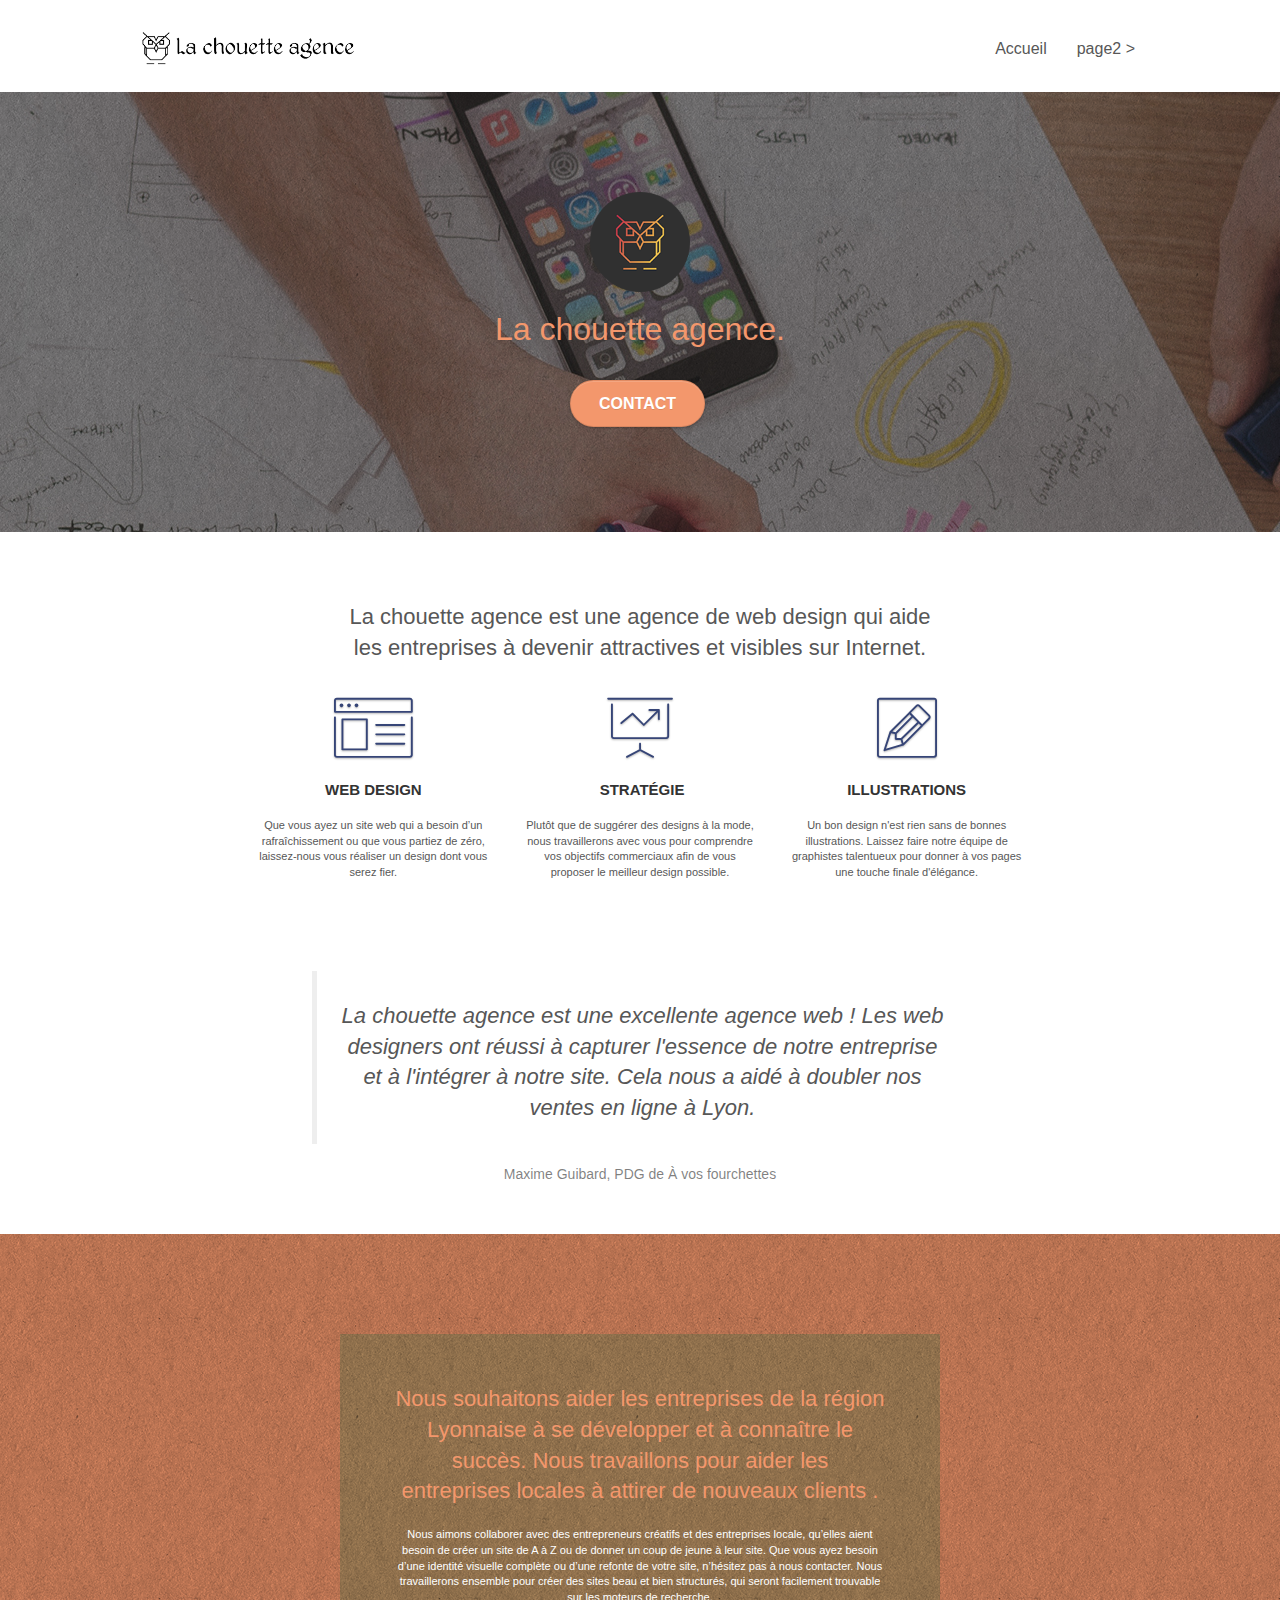
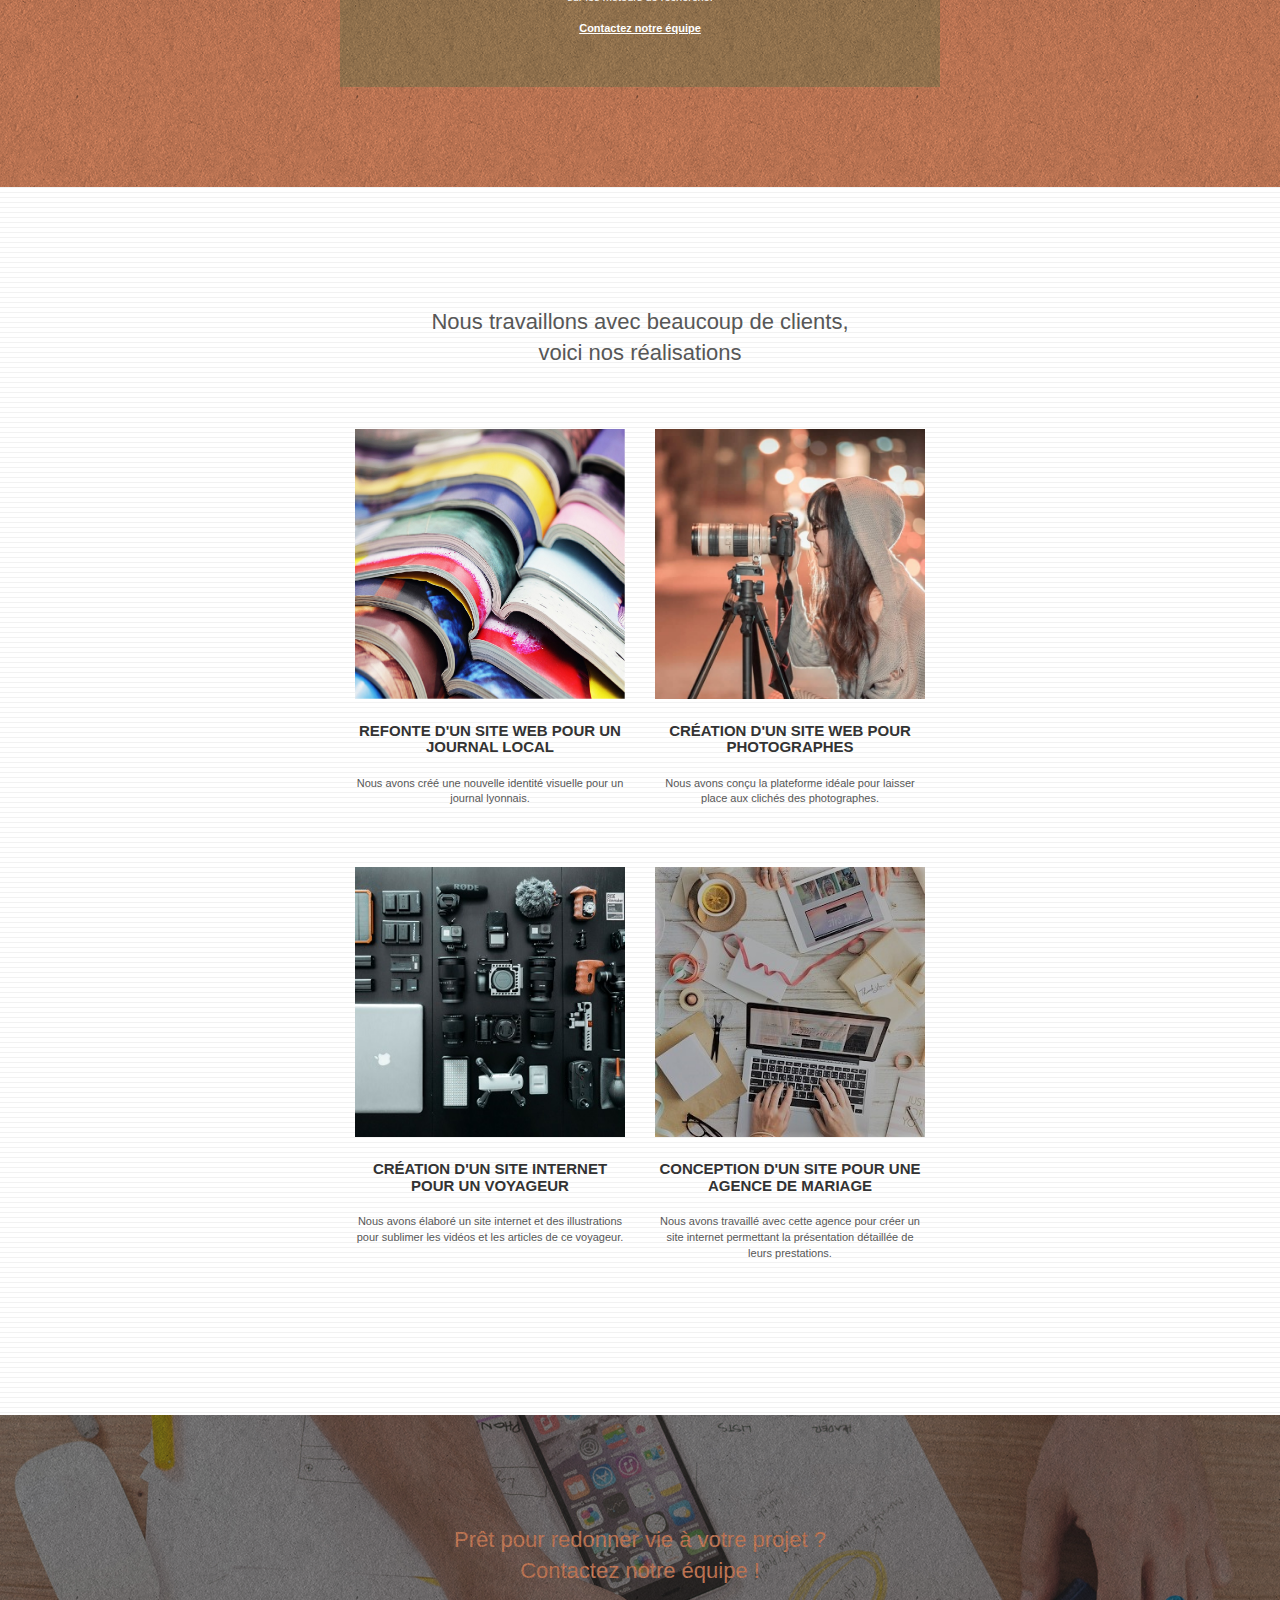
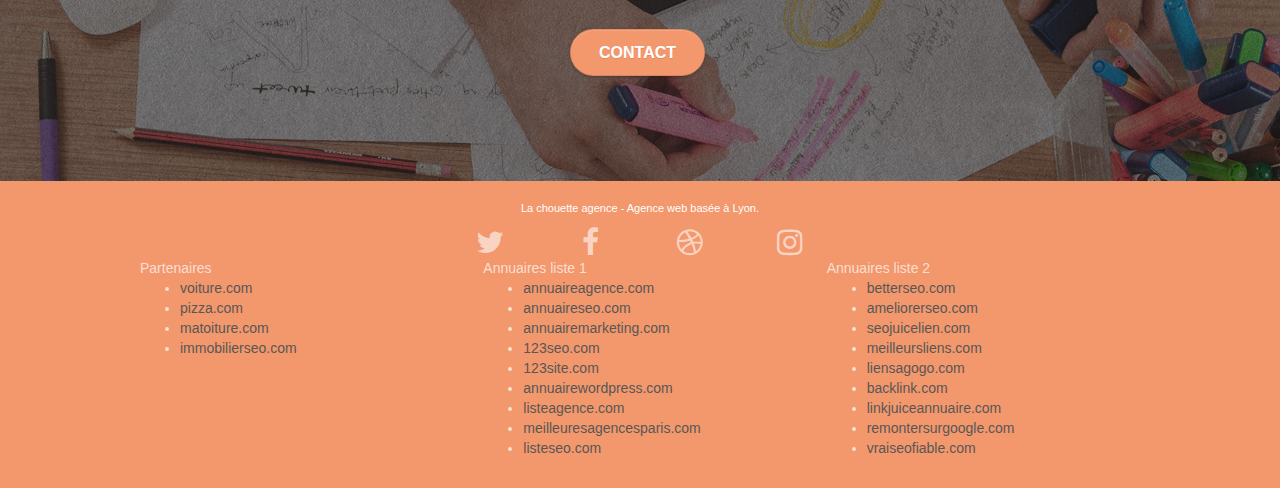
==== commit d4796b92: "replaces images of text with text deleted the images from the file" ====
--- a/index.html
+++ b/index.html
@@ -31,7 +31,7 @@
 <div class="page-container">
     
 <!-- bloc-0 -->
-<div class="bloc bgc-white l-bloc " id="bloc-0">
+<header class="bloc bgc-white l-bloc " id="bloc-0">
 	<div class="container bloc-sm">
 
 		<nav class="navbar row">
@@ -53,11 +53,11 @@
 			</div>
 		</nav>
 	</div>
-</div>
+</header>
 <!-- bloc-0 END -->
 
 <!-- bloc-1-presentation -->
-<div class="bloc bgc-dark-slate-blue bg-banniere d-bloc bg-t-edge bloc-bg-texture texture-paper b-parallax" id="bloc-1-hero">
+<section class="bloc bgc-dark-slate-blue bg-banniere d-bloc bg-t-edge bloc-bg-texture texture-paper b-parallax" id="bloc-1-hero">
 	<div class="container bloc-lg">
 		<div class="row tight-width-whitespace">
 			<div class="col-sm-12">
@@ -71,16 +71,16 @@
 			</div>
 		</div>
 	</div>
-</div>
+</section>
 <!-- bloc-1-presentation END -->
 
 <!-- bloc-2-services -->
-<div class="bloc bgc-white l-bloc" id="bloc-2-services">
+<section class="bloc bgc-white l-bloc" id="bloc-2-services">
 	<div class="container bloc-md">
 		<div class="row">
-			<div class="col-sm-12 text-center">
-				<img alt="agence web, agence web paris, web design paris, stratégie web" src="img/title.png" />
-			</div>
+			<figure class="col-sm-12 text-center">
+				<h2>La chouette agence est une agence de web design qui aide <br> les entreprises à devenir attractives et visibles sur Internet.</h2>
+			</figure>
 		</div>
 		<div class="row voffset-lg med-width-whitespace">
 			<div class="col-sm-4">
@@ -118,17 +118,21 @@
 			</div>
 		</div>
 		<div class="row voffset-lg voffset">
-			<div class="col-xs-12 col-md-8 col-md-offset-2 text-center">
-				<img alt="agence web, agence web paris, web design paris, stratégie web" src="img/citation.png" />
-
-			</div>
-		</div>
-	</div>
-</div>
+			<figure class="col-xs-12 col-md-8 col-md-offset-2 text-center">
+				<blockquote>
+					<h2 style="font-style: italic;">La chouette agence est une excellente agence web ! Les web designers ont réussi à capturer l'essence de notre entreprise et à l'intégrer à notre site. Cela nous a aidé à doubler nos ventes en ligne à Lyon.</h2>
+				</blockquote>
+				<figcaption>
+					Maxime Guibard, PDG de À vos fourchettes
+				</figcaption>
+			</figure>
+		</div>
+	</div>
+</section>
 <!-- bloc-2-services END -->
 
 <!-- bloc-3-what-i-do -->
-<div class="bloc tc-white bgc-atomic-tangerine bg-presentation d-bloc bloc-bg-texture texture-paper b-parallax" id="bloc-3-what-i-do">
+<section class="bloc tc-white bgc-atomic-tangerine bg-presentation d-bloc bloc-bg-texture texture-paper b-parallax" id="bloc-3-what-i-do">
 	<div class="container bloc-lg">
 		<div class="row tight-width-whitespace black-background">
 			<div class="col-sm-12">
@@ -141,15 +145,17 @@
 			</div>
 		</div>
 	</div>
-</div>
+</section>
 <!-- bloc-3-what-i-do END -->
 
 <!-- bloc-4-portfolio -->
-<div class="bloc bgc-white bg-lines-h2-bg bg-repeat l-bloc" id="bloc-4-portfolio">
+<section class="bloc bgc-white bg-lines-h2-bg bg-repeat l-bloc" id="bloc-4-portfolio">
 	<div class="container bloc-lg">
 		<div class="row">
 			<div class="col-sm-12 text-center">
-				<img alt="agence web, agence web paris, web design paris, stratégie web" src="img/title2.png" />
+				<figure>
+					<h2>Nous travaillons avec beaucoup de clients, <br>voici nos réalisations</h2>
+				</figure>
 			</div>
 		</div>
 		<div class="row tight-width-whitespace portfolio-row">
@@ -193,11 +199,11 @@
 			</div>
 		</div>
 	</div>
-</div>
+</section>
 <!-- bloc-4-portfolio END -->
 
 <!-- bloc-5-cta -->
-<div class="bloc bgc-dark-slate-blue bg-banniere d-bloc bloc-bg-texture texture-paper" id="bloc-5-cta">
+<section class="bloc bgc-dark-slate-blue bg-banniere d-bloc bloc-bg-texture texture-paper" id="bloc-5-cta">
 	<div class="container bloc-lg">
 		<div class="row">
 			<h2 class="mg-md text-center tc-white">
@@ -208,11 +214,11 @@
 			</div>
 		</div>
 	</div>
-</div>
+</section>
 <!-- bloc-5-cta END -->
 
 <!-- Footer - bloc-8 -->
-<div class="bloc bgc-atomic-tangerine d-bloc" id="bloc-8">
+<footer class="bloc bgc-atomic-tangerine d-bloc" id="bloc-8">
 	<div class="container bloc-sm">
 		<div class="row">
 			<div class="col-sm-12">
@@ -283,7 +289,7 @@
 			</div>
 		</div>
 	</div>
-</div>
+</footer>
 <!-- Footer - bloc-8 END -->
 
 </div>
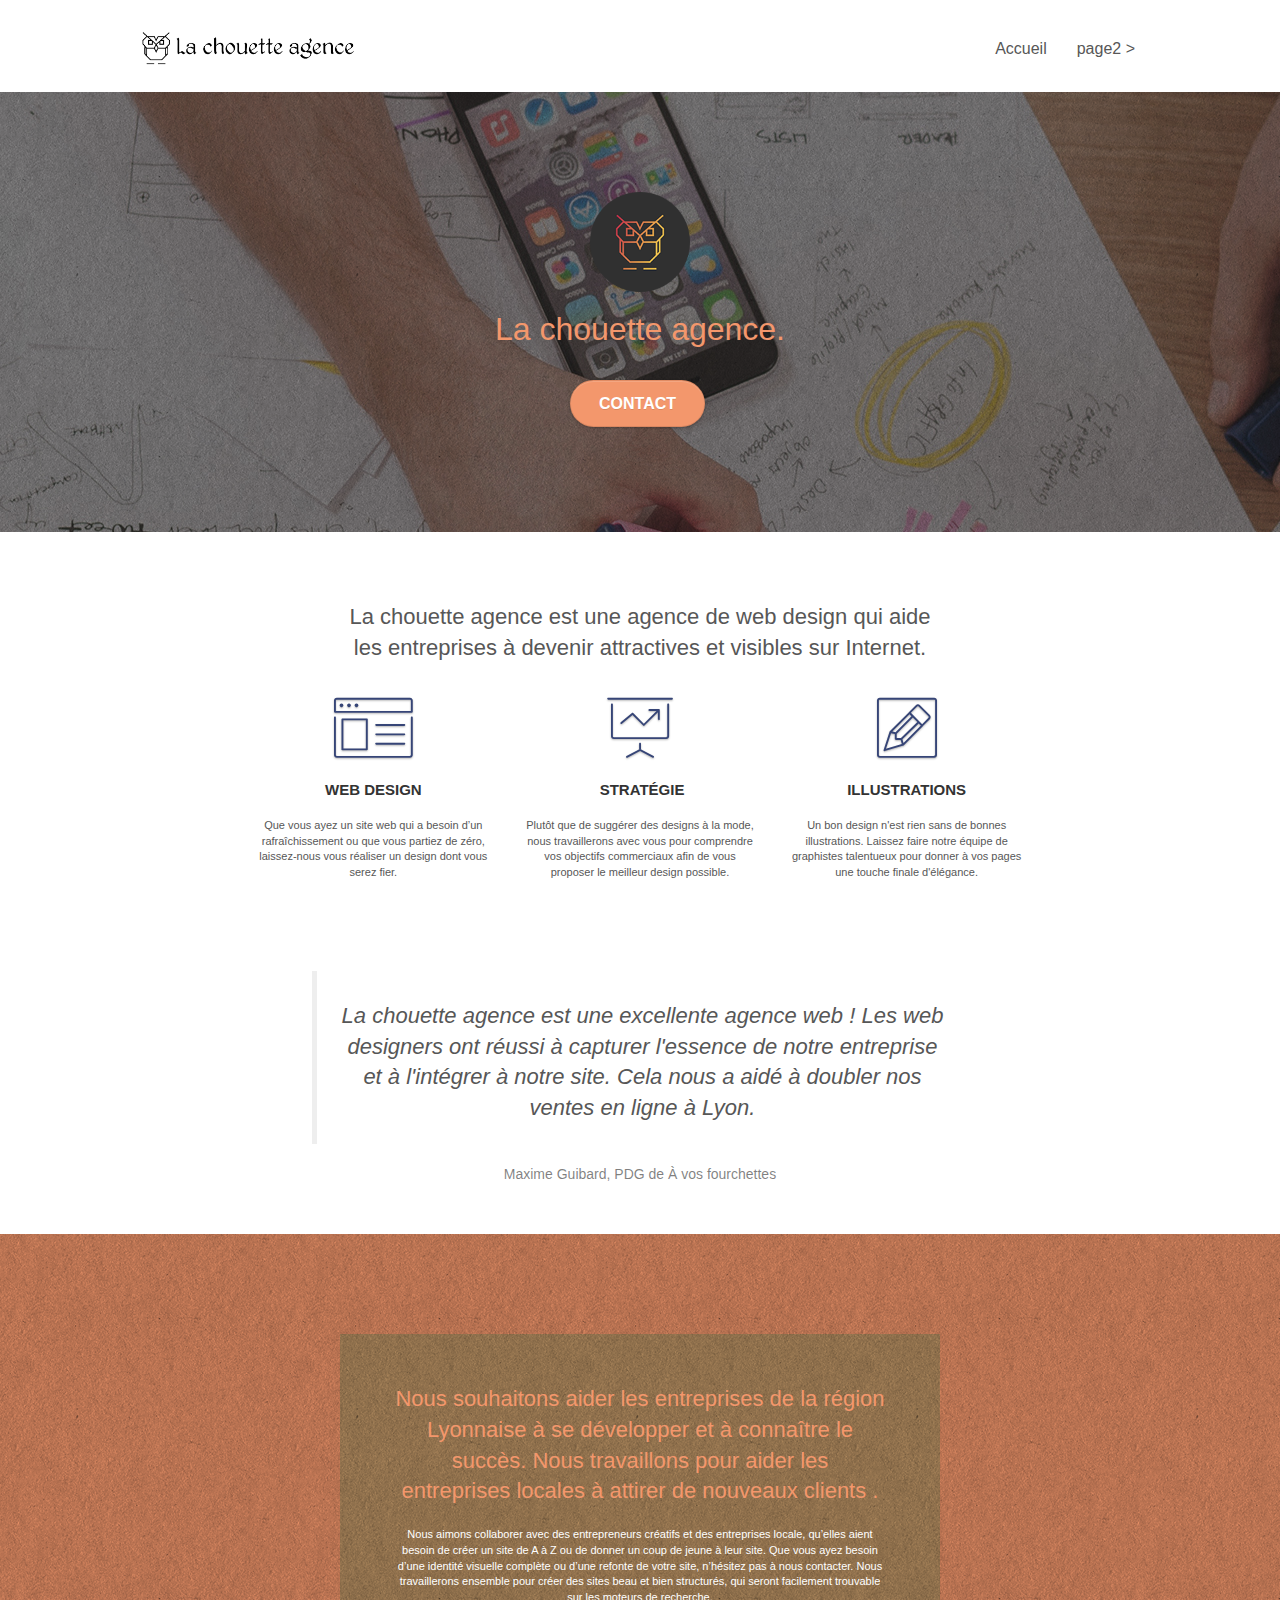
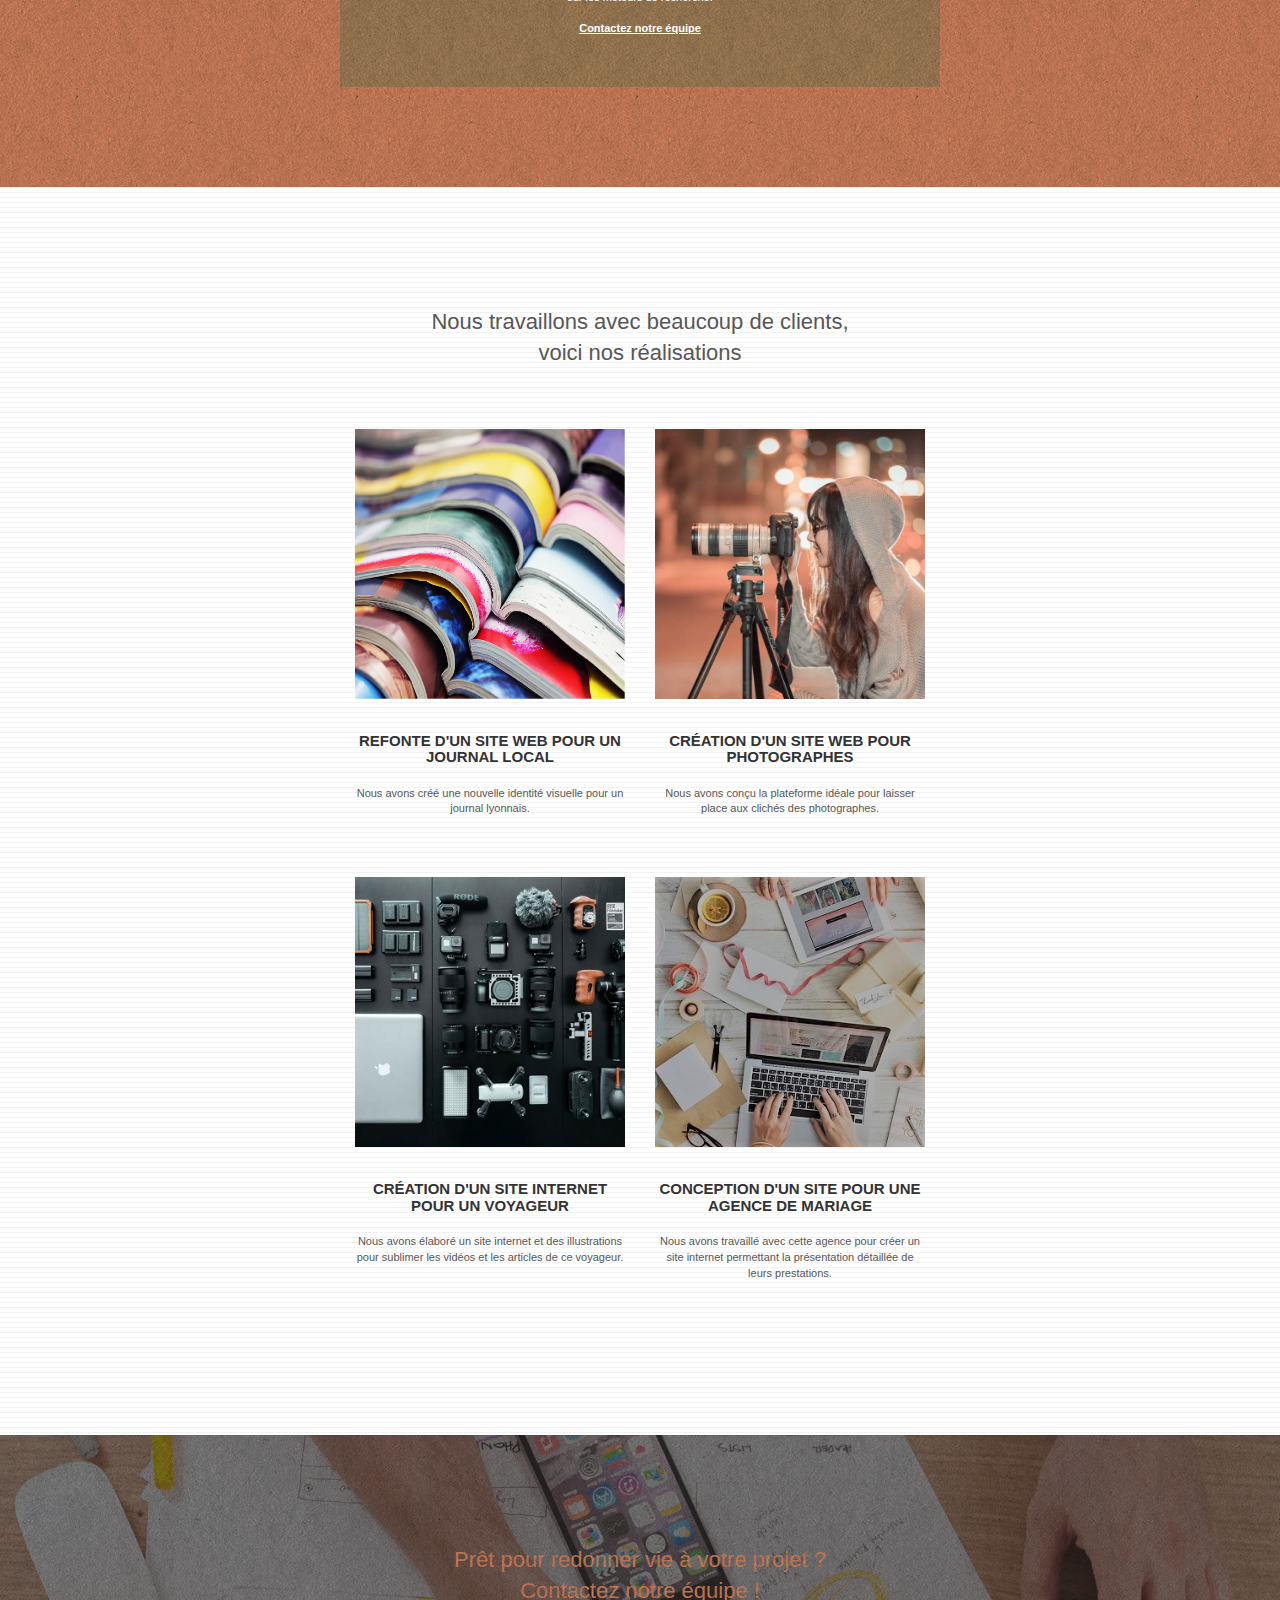
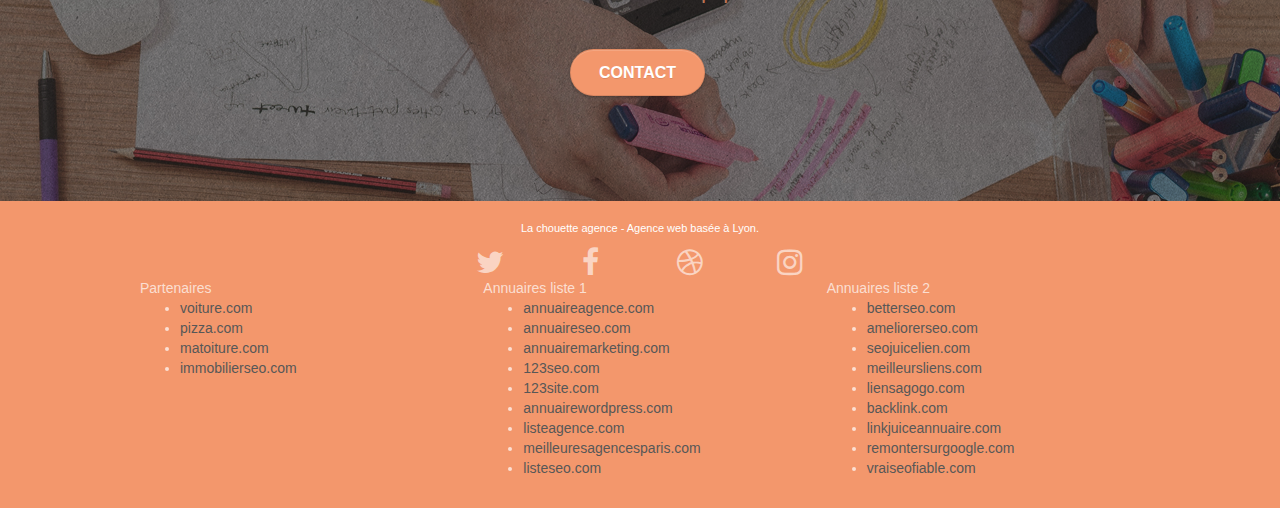
==== commit 1d7d6057: "fixed landscape styles fixed images alt tags" ====
--- a/index.html
+++ b/index.html
@@ -36,7 +36,7 @@
 
 		<nav class="navbar row">
 			<div class="navbar-header">
-				<a class="navbar-brand" href="index.html"><img src="img/la-chouette-agence.png" alt="paris web design logo agence web meilleure agence" height="40" /></a>
+				<a class="navbar-brand" href="index.html"><img src="img/la-chouette-agence.png" alt="Logo de La chouette agence" height="40" /></a>
 				<button id="nav-toggle" type="button" class="ui-navbar-toggle navbar-toggle" data-toggle="collapse" data-target=".navbar-1">
 					<span class="sr-only">Toggle navigation</span><span class="icon-bar"></span><span class="icon-bar"></span><span class="icon-bar"></span>
 				</button>
@@ -61,7 +61,7 @@
 	<div class="container bloc-lg">
 		<div class="row tight-width-whitespace">
 			<div class="col-sm-12">
-				<img src="img/logo.png" class="center-block image-resize-mode" width="100" alt="La chouette agence, agence web paris, création logo paris" />
+				<img src="img/logo.png" class="center-block image-resize-mode" width="100" alt="Logo de La chouette agence" />
 				<h1 class="text-center hero-bloc-text tc-white ">
 					La chouette agence.
 				</h1>
@@ -160,7 +160,7 @@
 		</div>
 		<div class="row tight-width-whitespace portfolio-row">
 			<div class="col-sm-6">
-				<a href="#" data-lightbox="img/1.jpg" data-gallery-id="gallery-1" data-caption="Refonte d'un site web pour un journal local" data-frame="snapshot-lb"><img src="img/1.jpg" alt="paris web design logo agence web meilleure agence et refonte site web journal" class="img-responsive portfolio-thumb" /></a>
+				<a href="#" data-lightbox="img/1.jpg" data-gallery-id="gallery-1" data-caption="Refonte d'un site web pour un journal local" data-frame="snapshot-lb"><img src="img/1.jpg" alt="Journal coloré" class="img-responsive portfolio-thumb" /></a>
 				<h3 class="mg-md text-center">
 					Refonte d'un site web pour un journal local
 				</h3>
@@ -169,7 +169,7 @@
 				</p>
 			</div>
 			<div class="col-sm-6">
-				<a href="#" data-lightbox="img/2.jpg" data-gallery-id="gallery-1" data-caption="Création d'un site web pour photographes" data-frame="snapshot-lb"><img src="img/2.jpg" class="img-responsive portfolio-thumb" alt="paris web design logo agence web meilleure agence, Création d'un site web pour photographes" /></a>
+				<a href="#" data-lightbox="img/2.jpg" data-gallery-id="gallery-1" data-caption="Création d'un site web pour photographes" data-frame="snapshot-lb"><img src="img/2.jpg" class="img-responsive portfolio-thumb" alt="Photographe et sa caméra" /></a>
 				<h3 class="mg-md text-center">
 					Création d'un site web pour photographes
 				</h3>
@@ -180,7 +180,7 @@
 		</div>
 		<div class="row tight-width-whitespace portfolio-row">
 			<div class="col-sm-6">
-				<a href="#" data-lightbox="img/3.bmp" data-gallery-id="gallery-1" data-caption="Création d'un site internet pour un voyageur" data-frame="snapshot-lb"><img src="img/3.bmp" class="img-responsive portfolio-thumb" alt="paris web design logo agence web meilleure agence, Création d'un site web pour voyageur"/></a>
+				<a href="#" data-lightbox="img/3.bmp" data-gallery-id="gallery-1" data-caption="Création d'un site internet pour un voyageur" data-frame="snapshot-lb"><img src="img/3.bmp" class="img-responsive portfolio-thumb" alt="Les outils du professionnel en déplacement"/></a>
 				<h3 class="mg-md text-center">
 					Création d'un site internet pour un voyageur
 				</h3>
@@ -189,7 +189,7 @@
 				</p>
 			</div>
 			<div class="col-sm-6">
-				<a href="#" data-lightbox="img/4.bmp" data-gallery-id="gallery-1" data-caption="Conception d'un site pour une agence de mariage" data-frame="snapshot-lb"><img src="img/4.bmp" class="img-responsive portfolio-thumb" alt="paris web design logo agence web meilleure agence, Création d'un site web pour agence de mariage" /></a>
+				<a href="#" data-lightbox="img/4.bmp" data-gallery-id="gallery-1" data-caption="Conception d'un site pour une agence de mariage" data-frame="snapshot-lb"><img src="img/4.bmp" class="img-responsive portfolio-thumb" alt="Poste de travail créatif" /></a>
 				<h3 class="mg-md text-center">
 					Conception d'un site pour une agence de mariage
 				</h3>
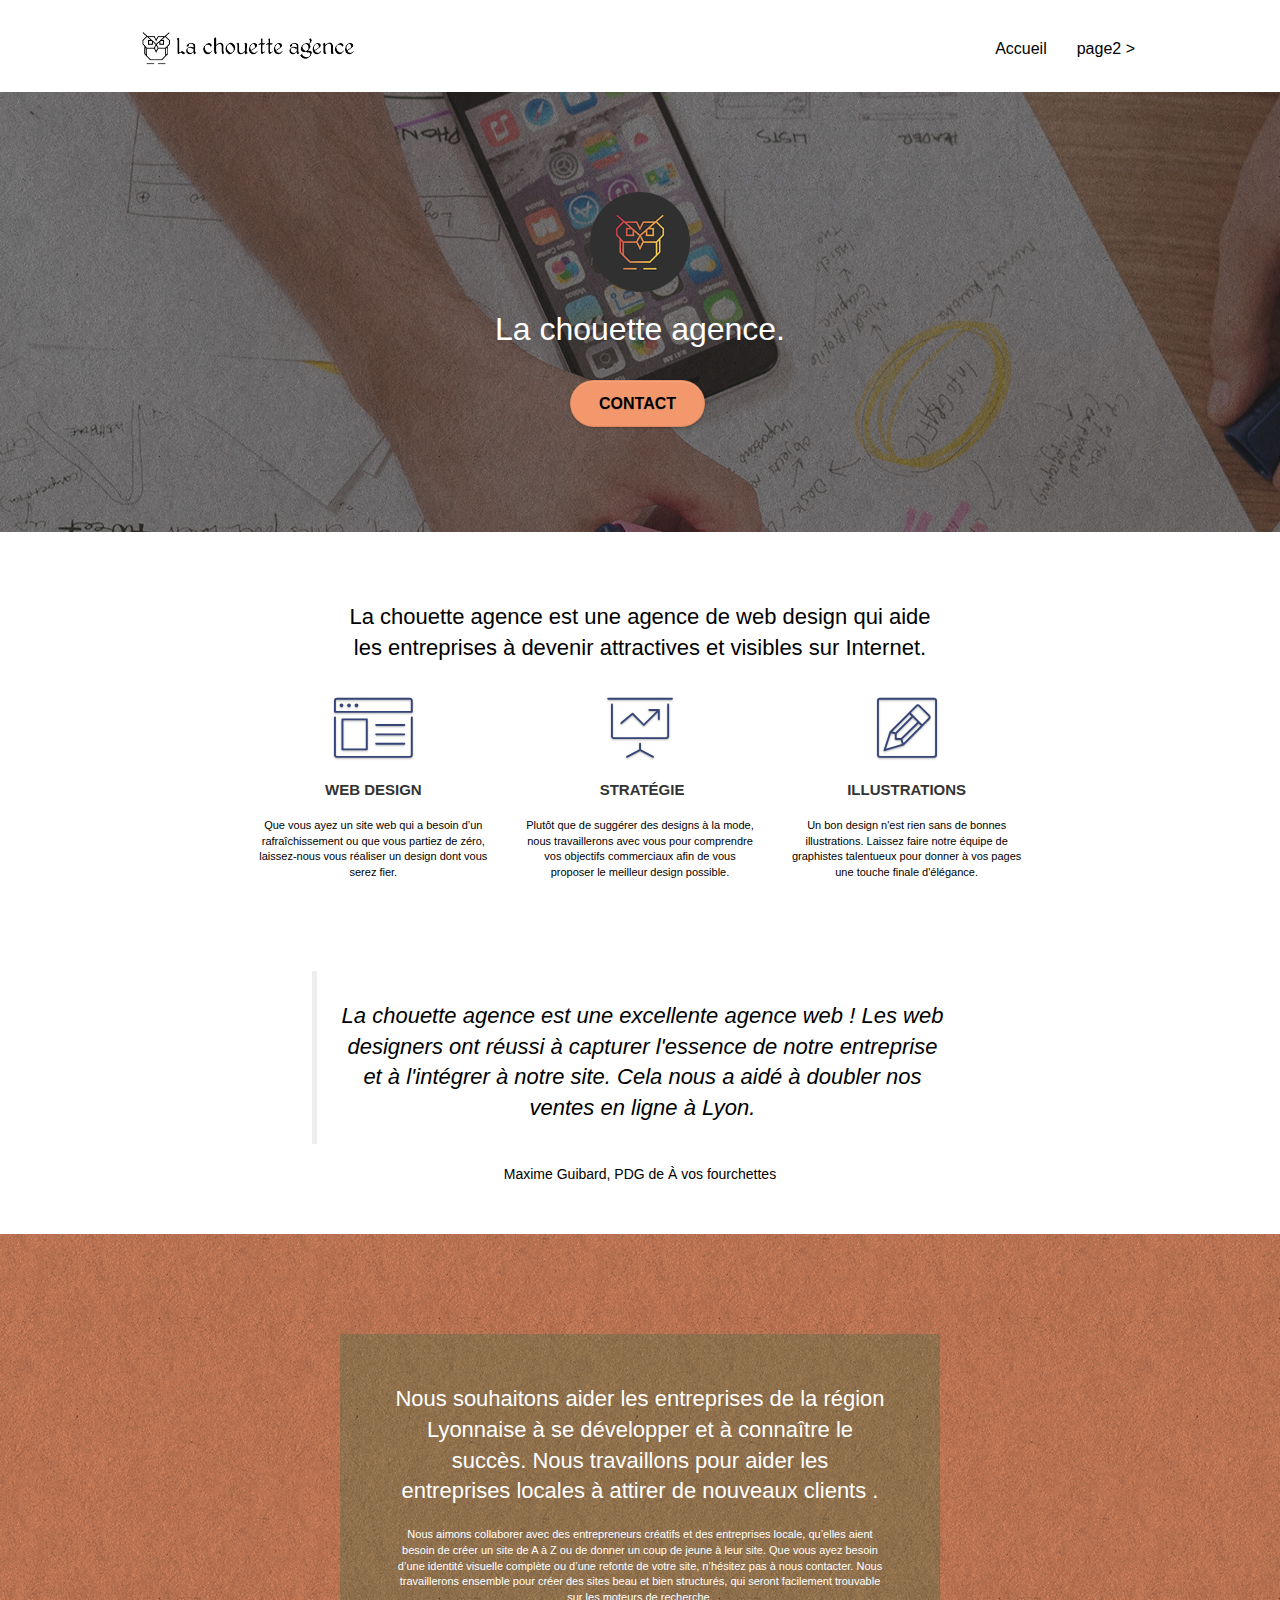
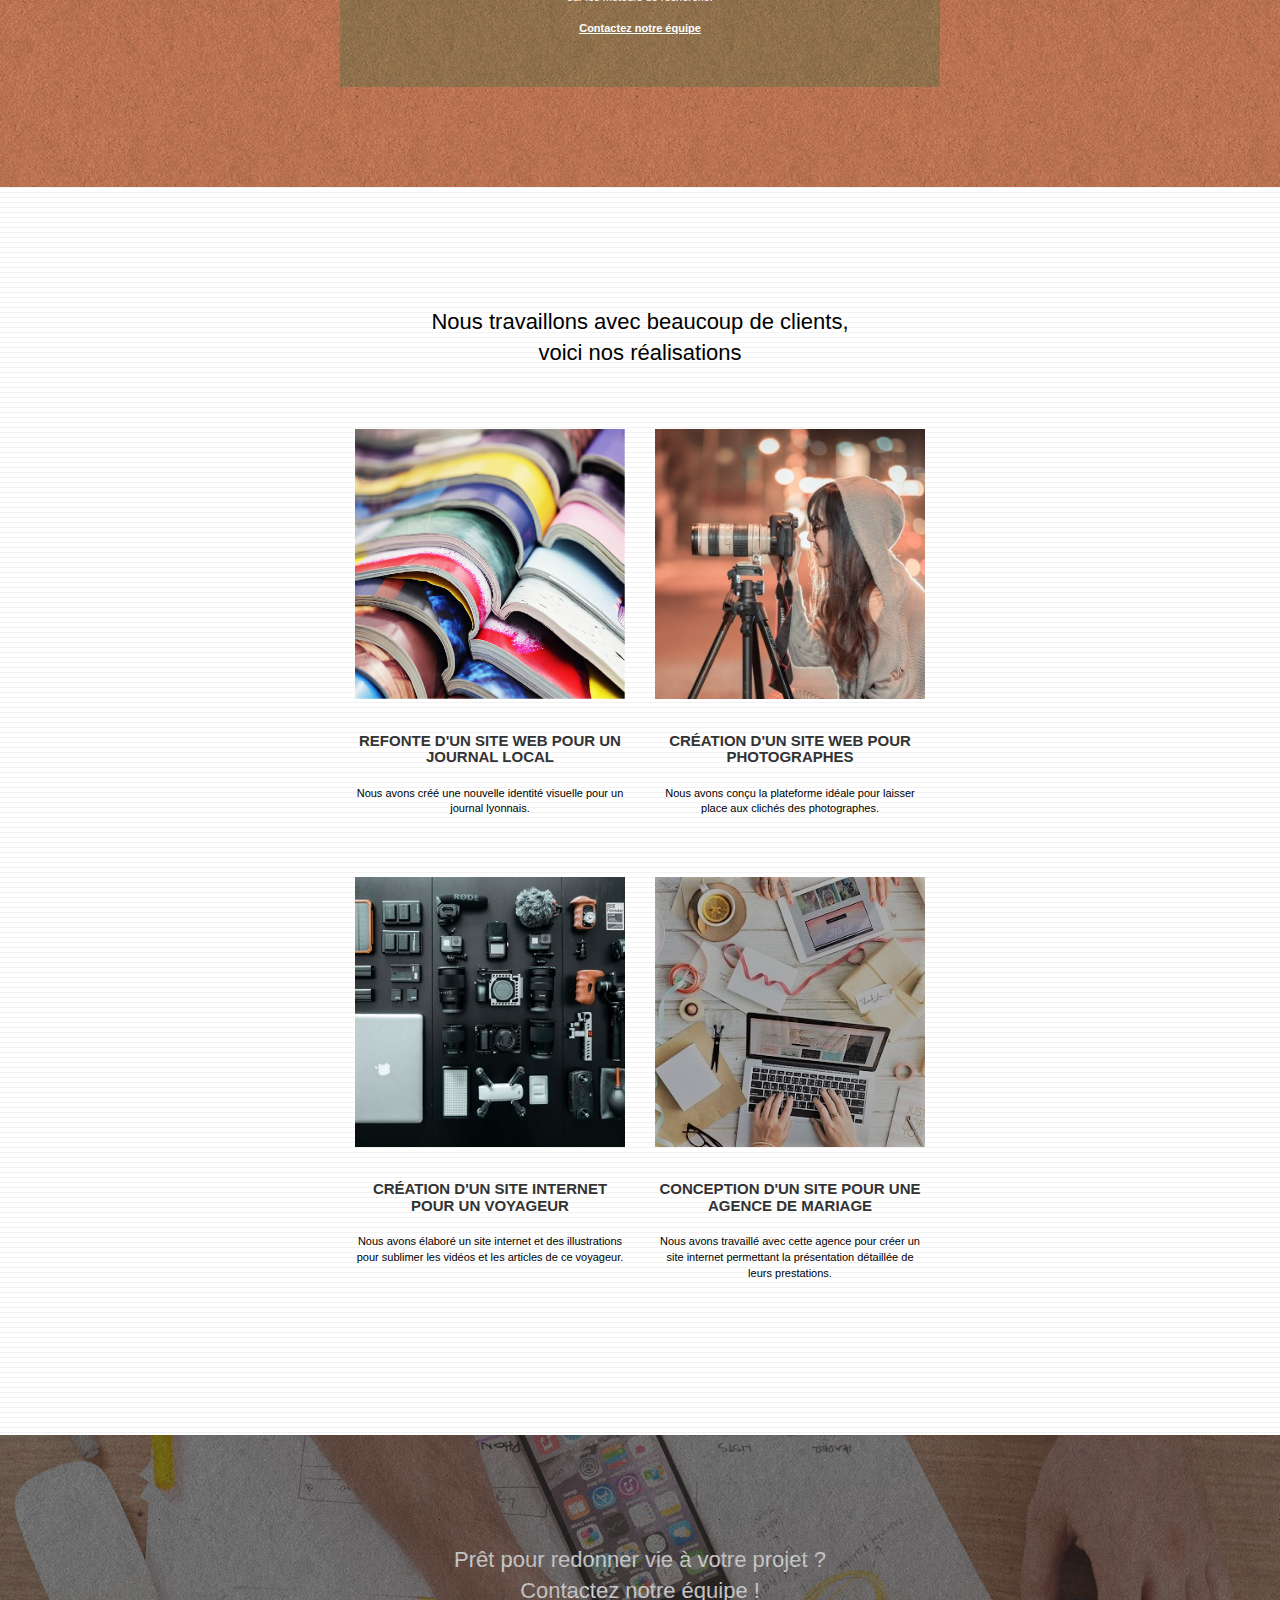
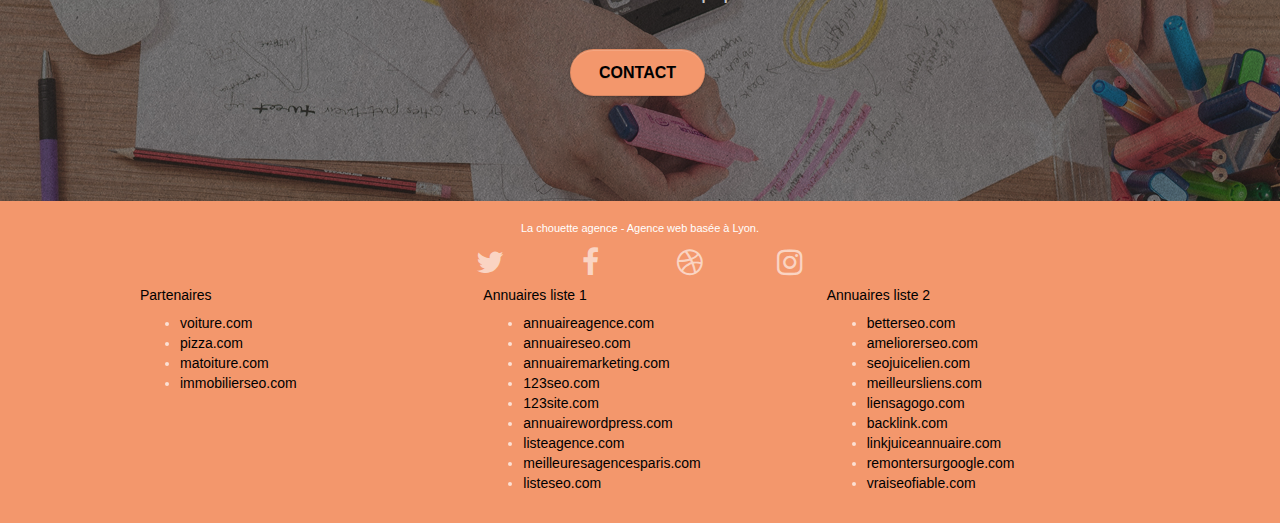
==== commit a515bcf2: "changes colors to increase contrast" ====
--- a/index.html
+++ b/index.html
@@ -122,7 +122,7 @@
 				<blockquote>
 					<h2 style="font-style: italic;">La chouette agence est une excellente agence web ! Les web designers ont réussi à capturer l'essence de notre entreprise et à l'intégrer à notre site. Cela nous a aidé à doubler nos ventes en ligne à Lyon.</h2>
 				</blockquote>
-				<figcaption>
+				<figcaption color="black">
 					Maxime Guibard, PDG de À vos fourchettes
 				</figcaption>
 			</figure>
@@ -249,7 +249,7 @@
 				</div>
 				<div class="row">
 					<div class="col-sm-4">
-						Partenaires
+						<h5>Partenaires</h5>
 							<ul>
 								<li><a href="voiture.com">voiture.com</a></li>
 								<li><a href="pizza.com">pizza.com</a></li>
@@ -258,7 +258,7 @@
 							</ul>		
 					</div>
 					<div class="col-sm-4">
-						Annuaires liste 1
+						<h5>Annuaires liste 1</h5>
 						<ul>
 							<li><a href="annuaireagence.com">annuaireagence.com</a></li>
 							<li><a href="annuaireseo.com">annuaireseo.com</a></li>
@@ -272,7 +272,7 @@
 						</ul>
 					</div>
 					<div class="col-sm-4">
-						Annuaires liste 2
+						<h5>Annuaires liste 2</h5>
 						<ul>
 							<li><a href="betterseo.com">betterseo.com</a></li>
 							<li><a href="ameliorerseo.com">ameliorerseo.com</a></li>
--- a/style.css
+++ b/style.css
@@ -195,7 +195,7 @@
 
 .d-bloc .panel,
 .l-bloc {
-    color: rgba(0, 0, 0, .5);
+    color: black;
 }
 
 .d-bloc .panel button:hover,
@@ -362,6 +362,7 @@
     z-index: 2;
 }
 
+
 @media (min-width: 768px) {
     .site-navigation {
         position: absolute;
@@ -651,7 +652,7 @@
 a {
     font-family: "helvetica";
     font-weight: 400;
-    color: #575757!important;
+    color: black!important;
 }
 
 .container {
@@ -775,12 +776,12 @@
 }
 
 .tc-white {
-    color: #F3976C!important;
+    color: white!important;
 }
 
 .btn-atomic-tangerine {
     background: #F3976C;
-    color: #FFFFFF!important;
+    color: black!important;
 }
 
 .btn-atomic-tangerine:hover {
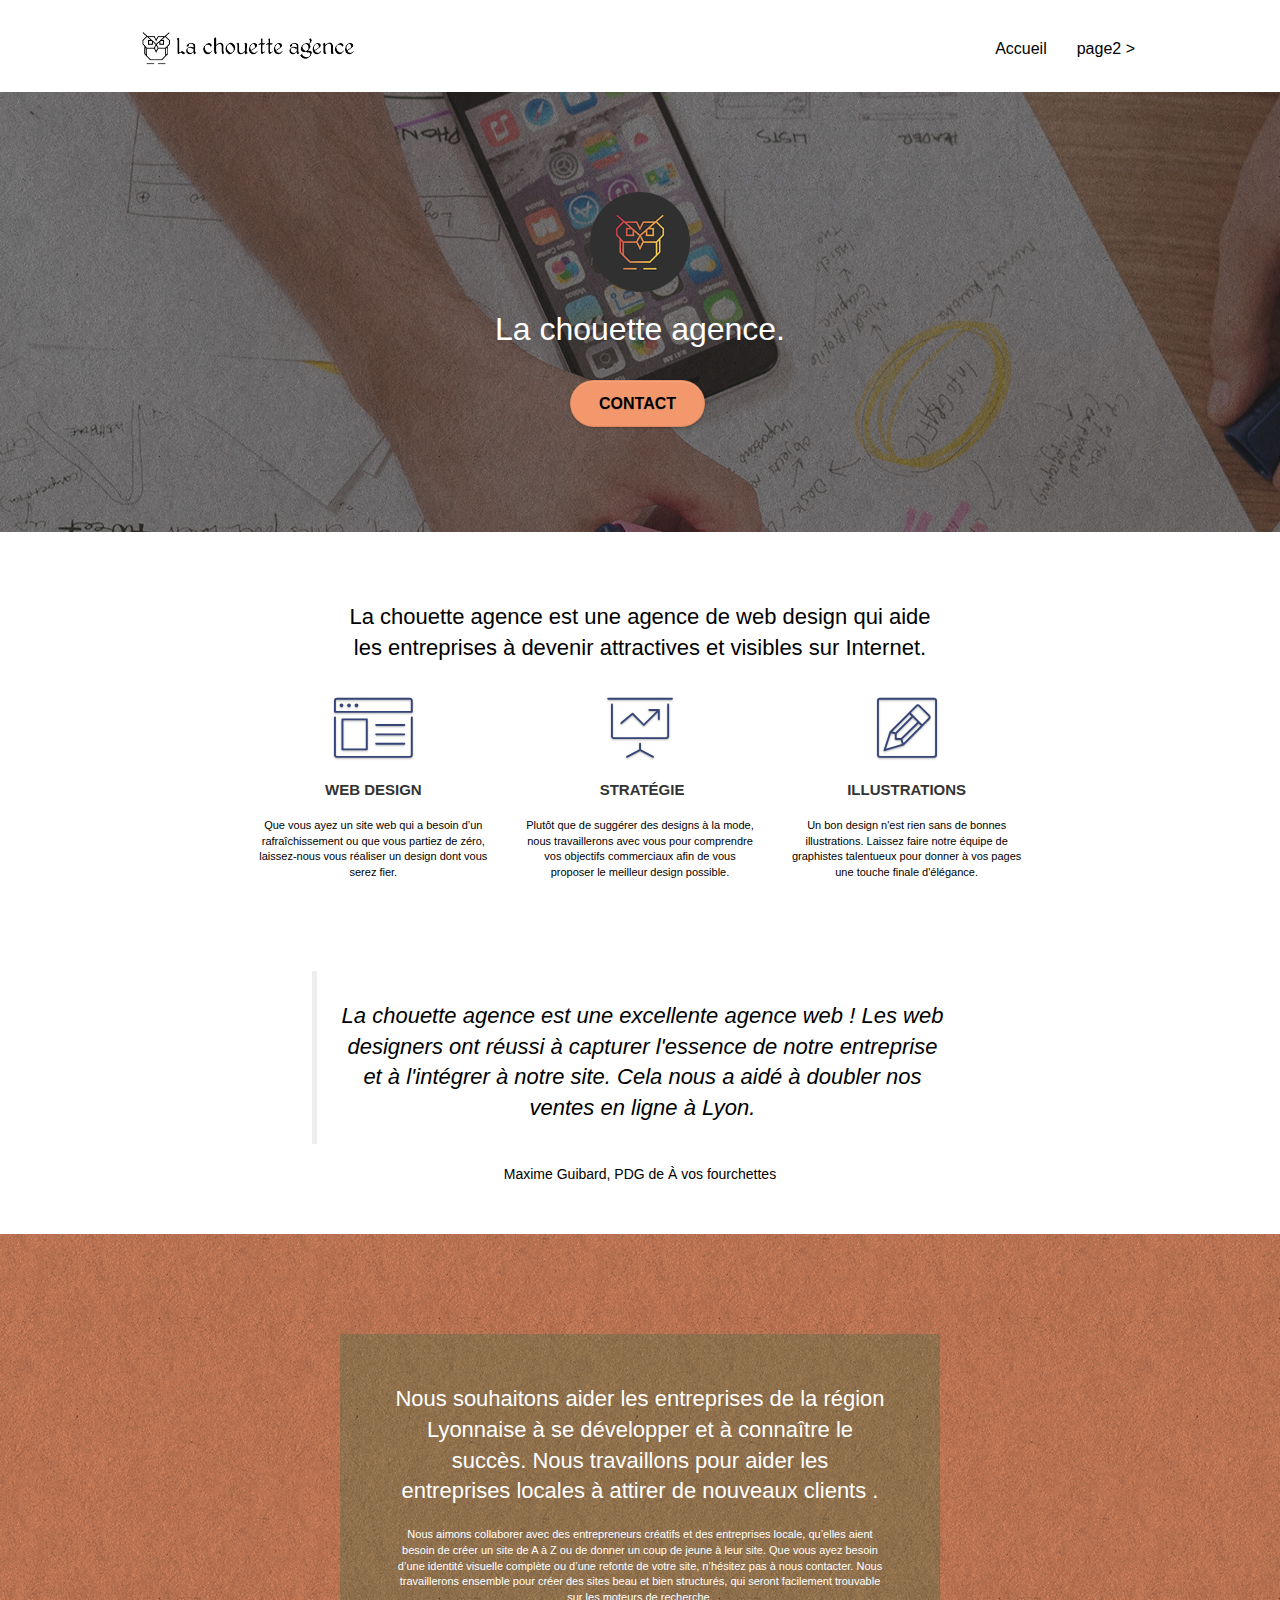
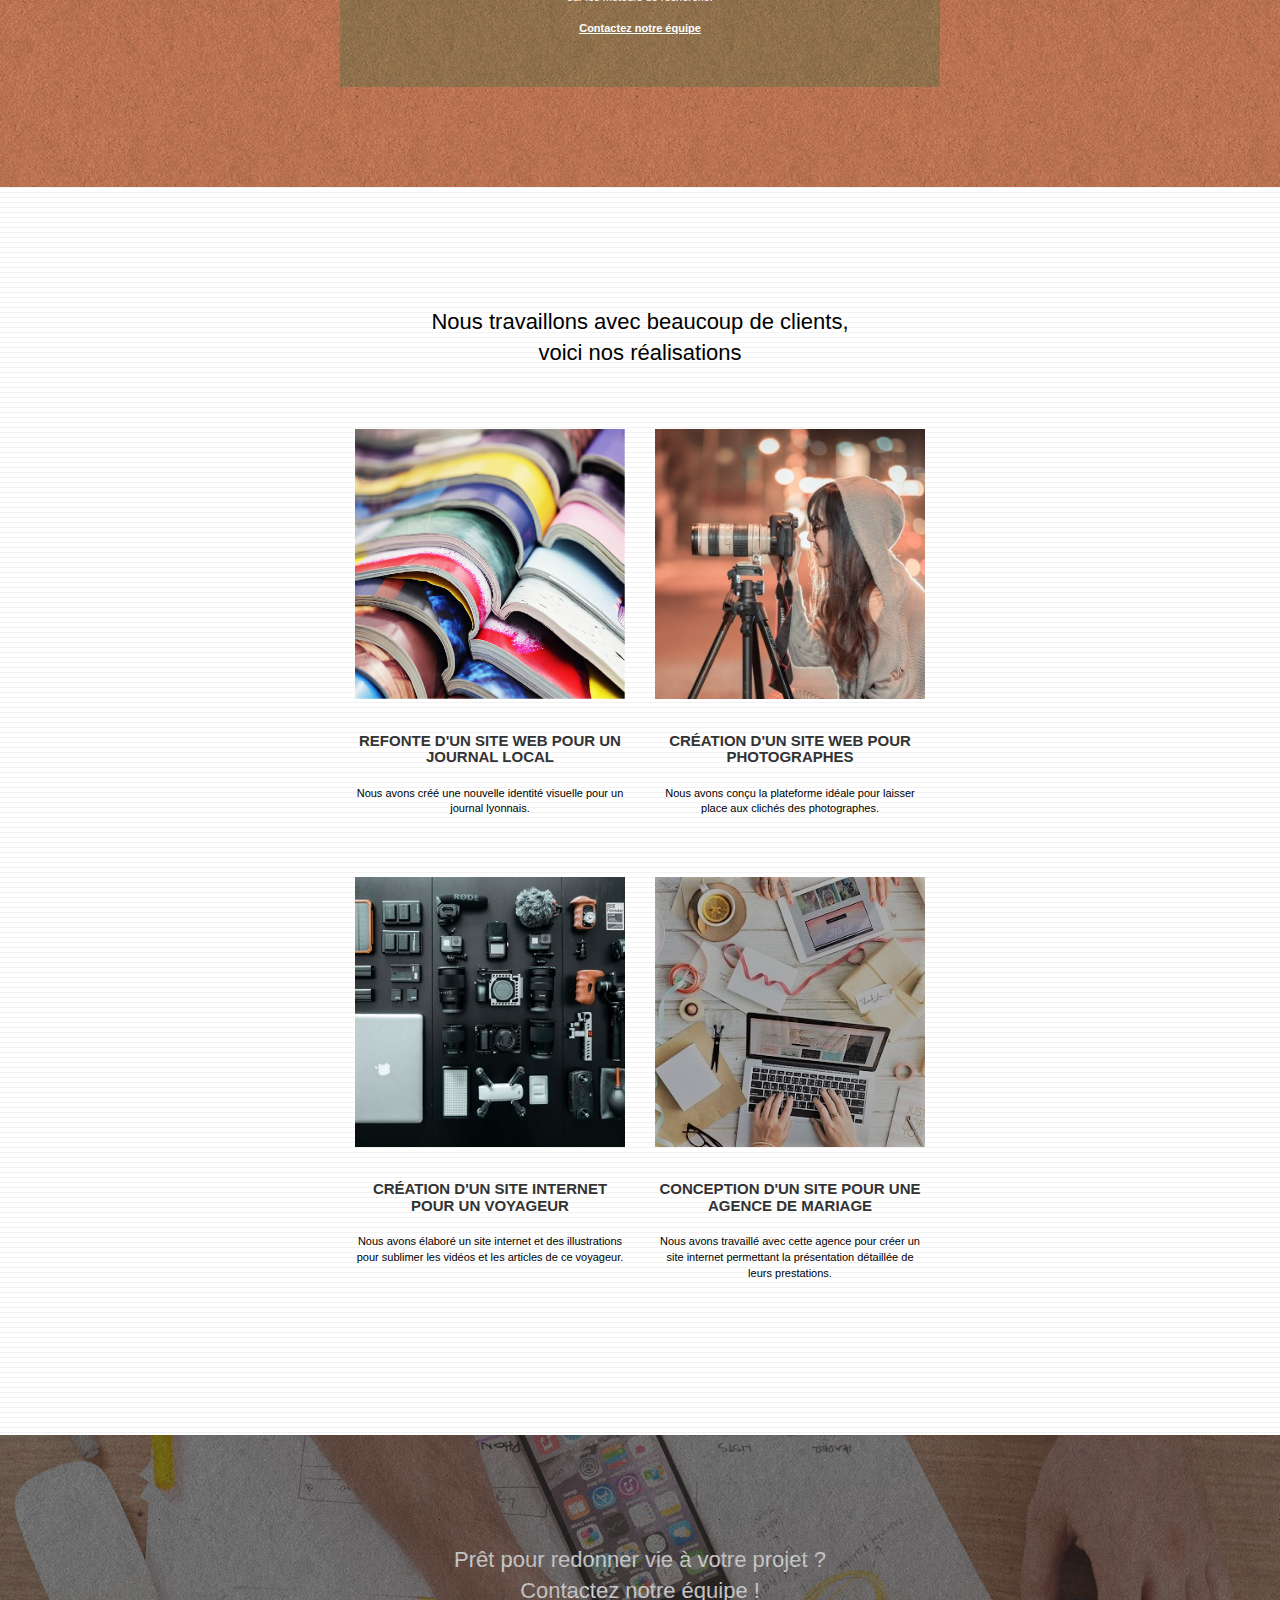
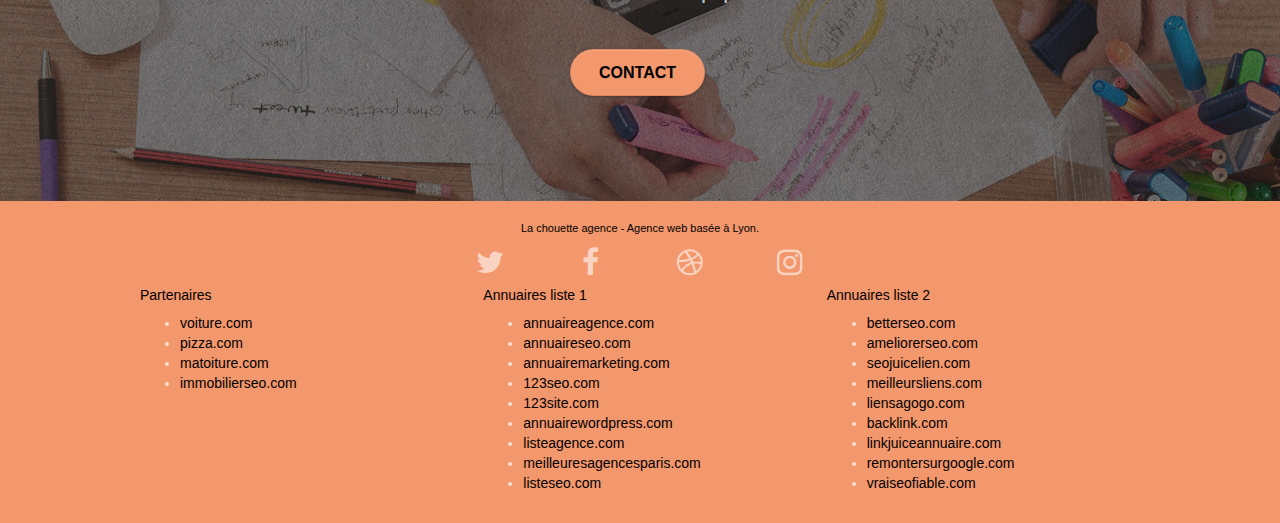
==== commit 89b7fdfd: "more color contrast adjustments" ====
--- a/index.html
+++ b/index.html
@@ -222,7 +222,7 @@
 	<div class="container bloc-sm">
 		<div class="row">
 			<div class="col-sm-12">
-				<p class="text-center white">
+				<p class="text-center">
 					La chouette agence - Agence web basée à Lyon.<br>
 				</p>
 				<div class="row row-no-gutters social">
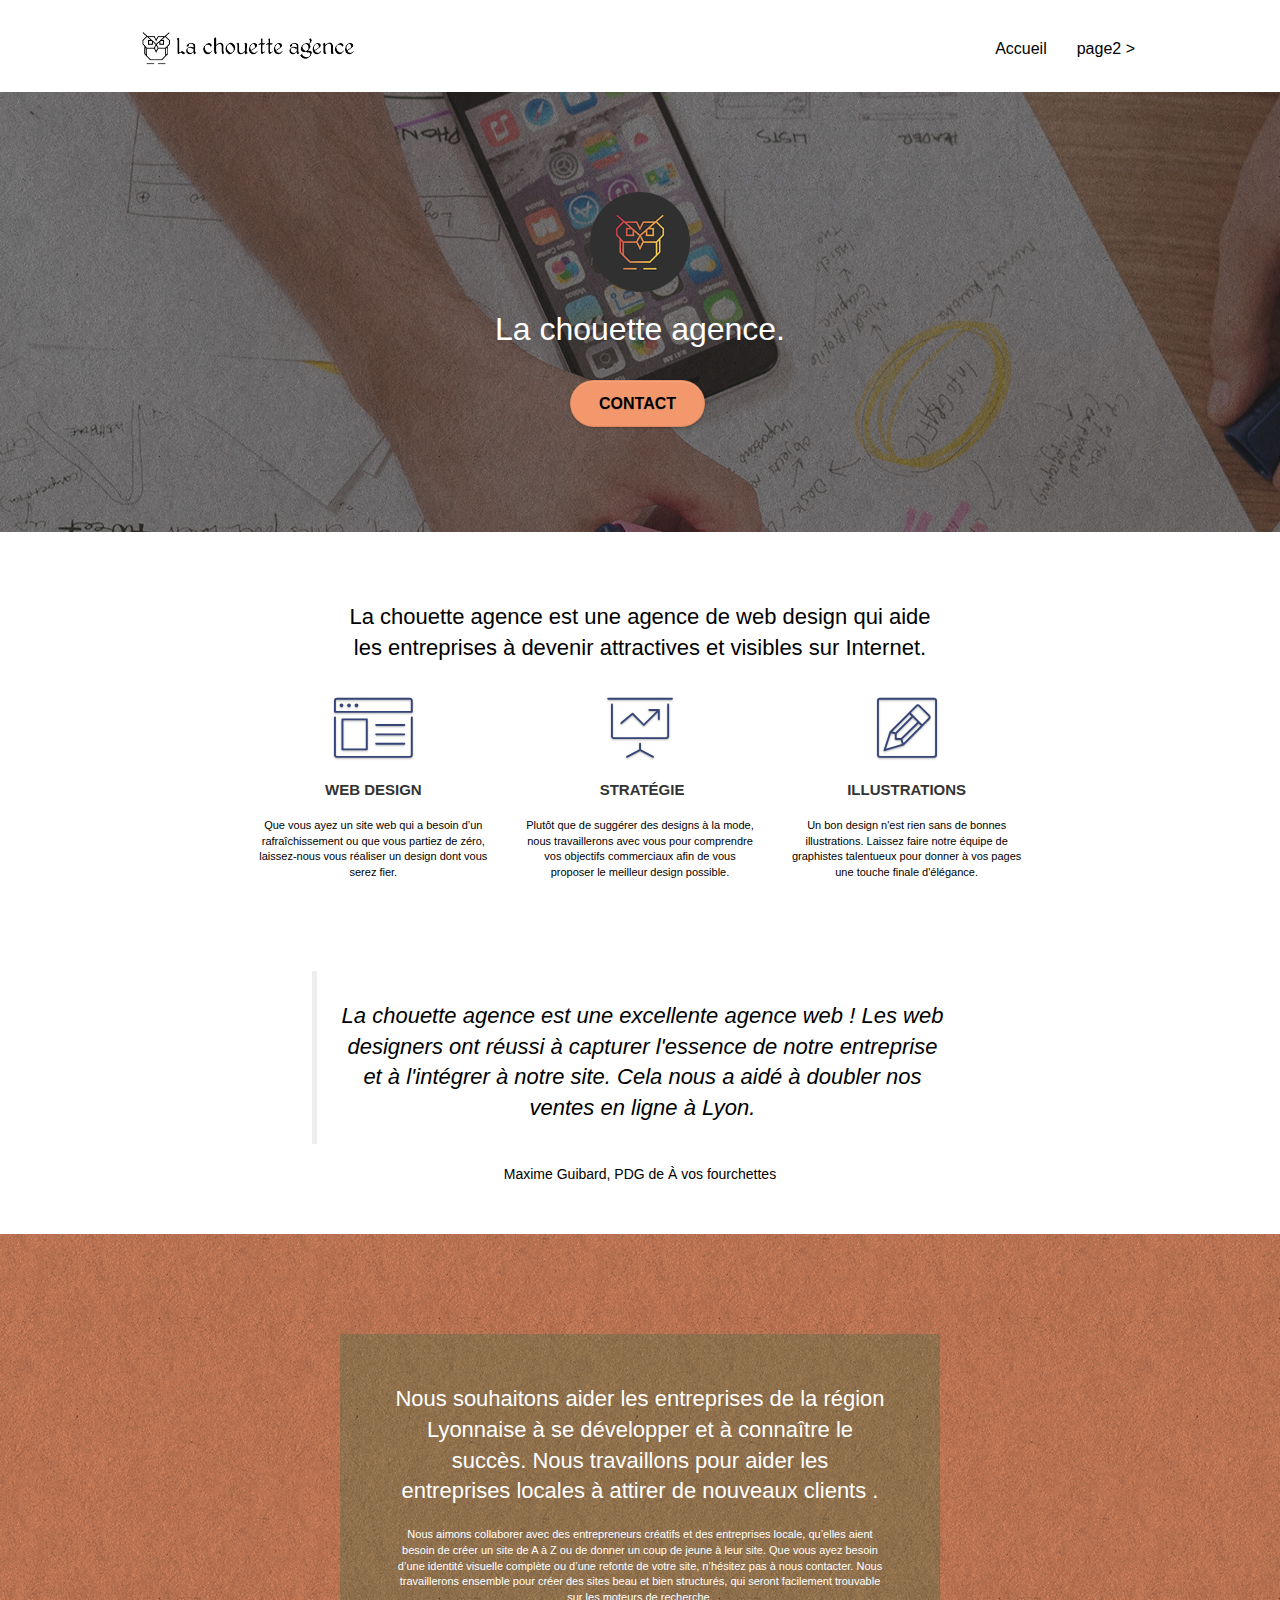
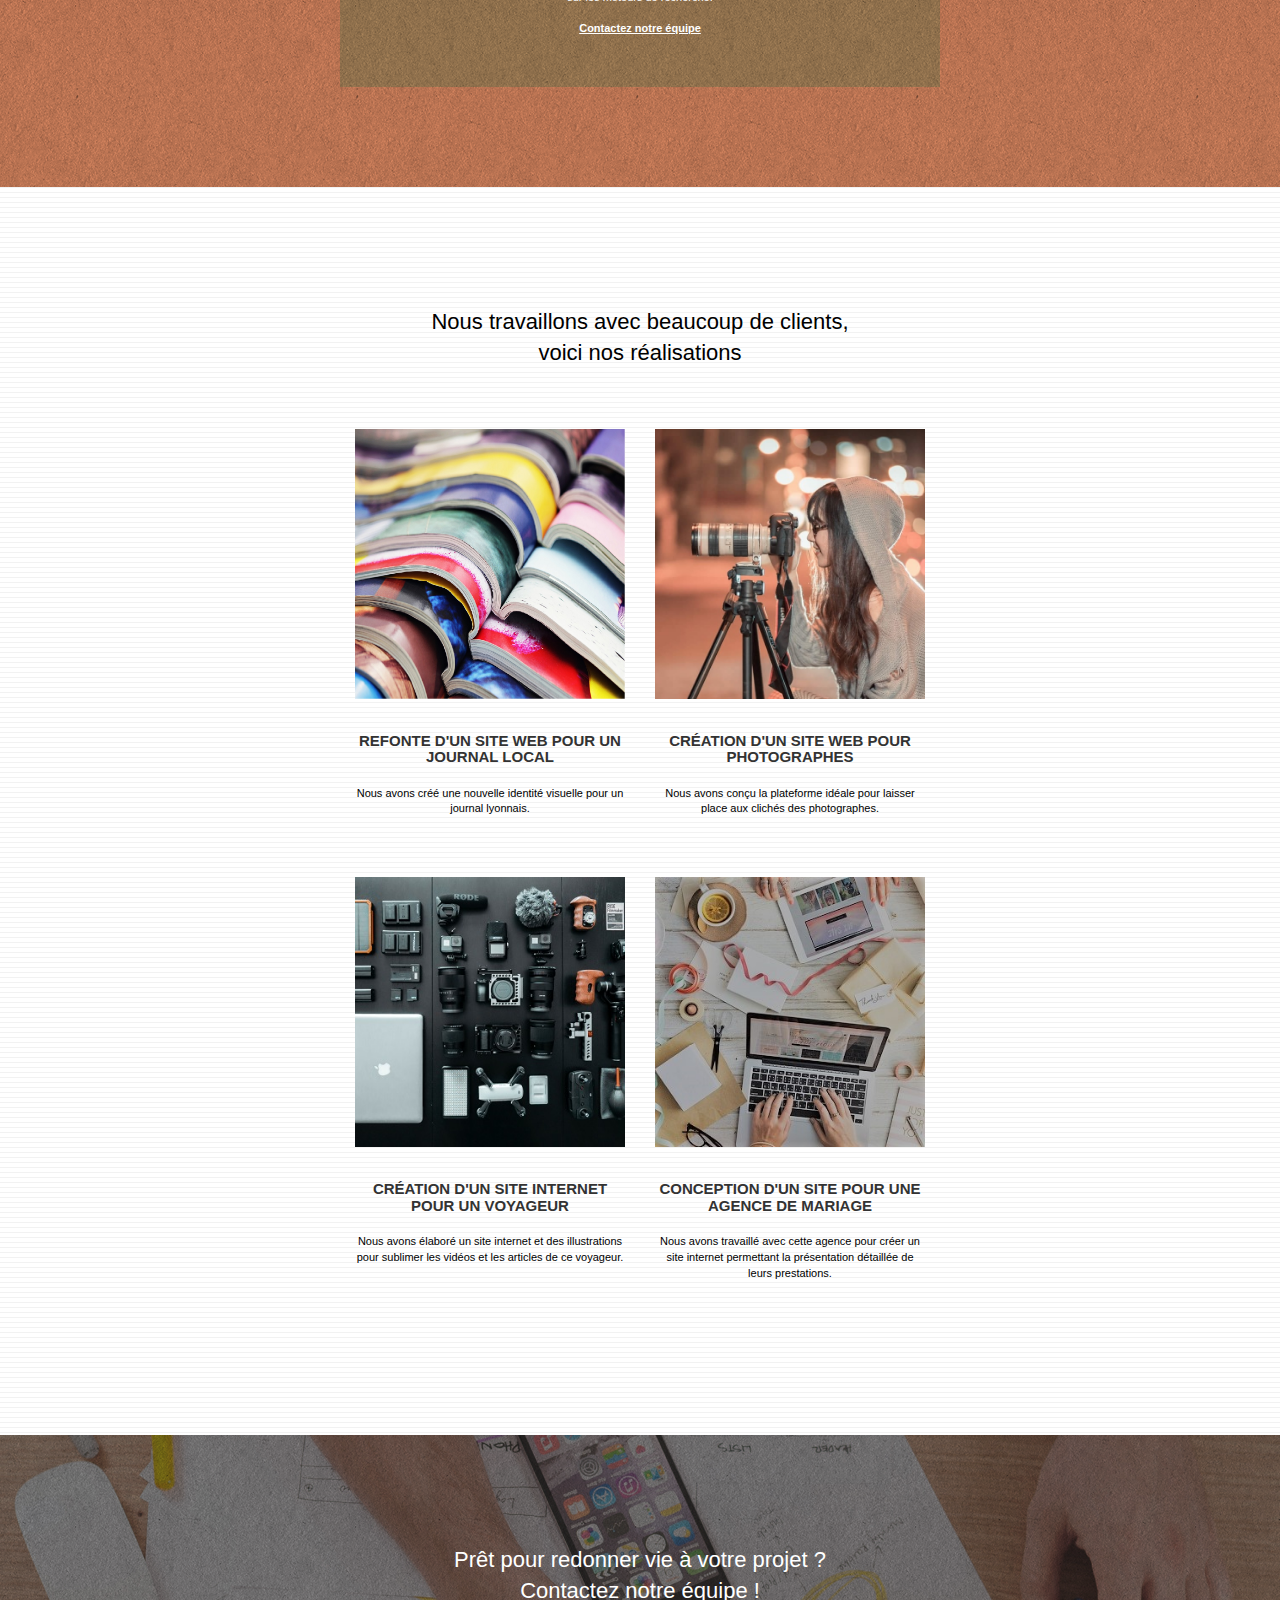
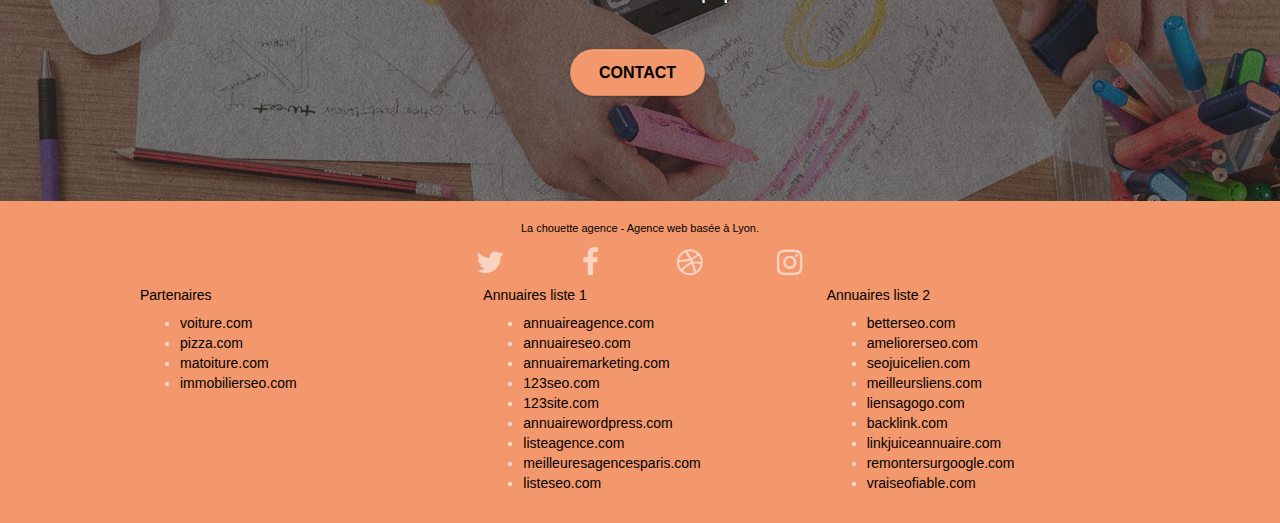
==== commit b0d3038e: "fixed indentation" ====
--- a/index.html
+++ b/index.html
@@ -1,300 +1,340 @@
 <!doctype html>
 <html lang="fr">
+
 <head>
-    <meta charset="utf-8">
-    <meta name="description" content="La chouette agence est une agence de web design à Paris, nos missions incluent créer des illustrations, le design de site web, la création de site web et internet.
-	">
-    <meta name="viewport" content="width=device-width, initial-scale=1.0, viewport-fit=cover">
-    <link rel="shortcut icon" type="image/png" href="favicon.jpg">
-    
+	<meta charset="utf-8">
+	<meta name="description" content="La chouette agence est une 
+	agence de web design à Paris, nos missions incluent créer des illustrations,
+	 le design de site web et la création de site web et internet.">
+	<meta name="viewport" content="width=device-width, initial-scale=1.0, viewport-fit=cover">
+	<link rel="shortcut icon" type="image/png" href="favicon.jpg">
+
 	<link rel="stylesheet" type="text/css" href="./css/bootstrap.css">
 	<link rel="stylesheet" type="text/css" href="style.css">
 	<link rel="stylesheet" type="text/css" href="./css/font-awesome.css">
 	<link rel="stylesheet" type="text/css" href="./css/et-line.css">
-	
-    
+
+
 	<script src="./js/jquery-2.1.0.js"></script>
 	<script src="./js/bootstrap.js"></script>
 	<script src="./js/blocs.js"></script>
 	<script src="./js/jquery.touchSwipe.js" defer></script>
 	<script src="./js/gmaps.js"></script>
-    <title>La Chouette Agence</title>
-
-    
-<!-- Analytics -->
- 
-<!-- Analytics END -->
-    
+	<title>La Chouette Agence</title>
+
+
+	<!-- Analytics -->
+
+	<!-- Analytics END -->
+
 </head>
+
 <body>
-<!-- Principal conteneur -->
-<div class="page-container">
-    
-<!-- bloc-0 -->
-<header class="bloc bgc-white l-bloc " id="bloc-0">
-	<div class="container bloc-sm">
-
-		<nav class="navbar row">
-			<div class="navbar-header">
-				<a class="navbar-brand" href="index.html"><img src="img/la-chouette-agence.png" alt="Logo de La chouette agence" height="40" /></a>
-				<button id="nav-toggle" type="button" class="ui-navbar-toggle navbar-toggle" data-toggle="collapse" data-target=".navbar-1">
-					<span class="sr-only">Toggle navigation</span><span class="icon-bar"></span><span class="icon-bar"></span><span class="icon-bar"></span>
-				</button>
-			</div>
-			<div class="collapse navbar-collapse navbar-1 special-dropdown-nav">
-				<ul class="site-navigation nav navbar-nav">
-					<li>
-						<a href="index.html">Accueil</a>
-					</li>
-					<li>
-						<a href="page2.html">page2 &gt;</a>
-					</li>
-				</ul>
-			</div>
-		</nav>
+	<!-- Principal conteneur -->
+	<div class="page-container">
+
+		<!-- bloc-0 -->
+		<header class="bloc bgc-white l-bloc " id="bloc-0">
+			<div class="container bloc-sm">
+
+				<nav class="navbar row">
+					<div class="navbar-header">
+						<a class="navbar-brand" href="index.html"><img src="img/la-chouette-agence.png"
+								alt="Logo de La chouette agence" height="40" /></a>
+						<button id="nav-toggle" type="button" class="ui-navbar-toggle navbar-toggle"
+							data-toggle="collapse" data-target=".navbar-1">
+							<span class="sr-only">Toggle navigation</span><span class="icon-bar"></span><span
+								class="icon-bar"></span><span class="icon-bar"></span>
+						</button>
+					</div>
+					<div class="collapse navbar-collapse navbar-1 special-dropdown-nav">
+						<ul class="site-navigation nav navbar-nav">
+							<li>
+								<a href="index.html">Accueil</a>
+							</li>
+							<li>
+								<a href="page2.html">page2 &gt;</a>
+							</li>
+						</ul>
+					</div>
+				</nav>
+			</div>
+		</header>
+		<!-- bloc-0 END -->
+
+		<!-- bloc-1-presentation -->
+		<section class="bloc bgc-dark-slate-blue bg-banniere d-bloc bg-t-edge bloc-bg-texture texture-paper b-parallax"
+			id="bloc-1-hero">
+			<div class="container bloc-lg">
+				<div class="row tight-width-whitespace">
+					<div class="col-sm-12">
+						<img src="img/logo.png" class="center-block image-resize-mode" width="100"
+							alt="Logo de La chouette agence" />
+						<h1 class="text-center hero-bloc-text tc-white ">
+							La chouette agence.
+						</h1>
+						<div class="text-center">
+							<a href="page2.html" class="btn btn-lg btn-clean btn-rd cta-hero btn-atomic-tangerine"
+								id="cta-hero">Contact</a>
+						</div>
+					</div>
+				</div>
+			</div>
+		</section>
+		<!-- bloc-1-presentation END -->
+
+		<!-- bloc-2-services -->
+		<section class="bloc bgc-white l-bloc" id="bloc-2-services">
+			<div class="container bloc-md">
+				<div class="row">
+					<div class="col-sm-12 text-center">
+						<h2>La chouette agence est une agence de web design qui aide<br>
+							les entreprises à devenir attractives et visibles sur Internet.</h2>
+					</div>
+				</div>
+				<div class="row voffset-lg med-width-whitespace">
+					<div class="col-sm-4">
+						<div class="text-center">
+							<span class="et-icon-browser sm-shadow icon-dark-slate-blue icons icon-lg"></span>
+						</div>
+						<h3 class="mg-md text-center">
+							Web design
+						</h3>
+						<p class="text-center ">
+							Que vous ayez un site web qui a besoin d&rsquo;un rafraîchissement ou que vous partiez de
+							zéro, laissez-nous vous réaliser un design dont vous serez fier.
+						</p>
+					</div>
+					<div class="col-sm-4">
+						<div class="text-center">
+							<span class="et-icon-presentation sm-shadow icon-dark-slate-blue icons icon-lg"></span>
+						</div>
+						<h3 class="mg-md text-center">
+							&nbsp;Stratégie
+						</h3>
+						<p class="text-center ">
+							Plutôt que de suggérer des designs à la mode, nous travaillerons avec vous pour comprendre
+							vos objectifs commerciaux afin de vous proposer le meilleur design possible.<br>
+						</p>
+					</div>
+					<div class="col-sm-4">
+						<div class="text-center">
+							<span class="et-icon-edit sm-shadow icon-dark-slate-blue icons icon-lg"></span>
+						</div>
+						<h3 class="mg-md text-center">
+							Illustrations
+						</h3>
+						<p class="text-center ">
+							Un bon design n'est rien sans de bonnes illustrations. Laissez faire notre équipe de
+							graphistes talentueux pour donner à vos pages une touche finale d'élégance.
+						</p>
+					</div>
+				</div>
+				<div class="row voffset-lg voffset">
+					<figure class="col-xs-12 col-md-8 col-md-offset-2 text-center">
+						<blockquote>
+							<h2 style="font-style: italic;">La chouette agence est une excellente agence web ! Les web
+								designers ont réussi à capturer l'essence de notre entreprise et à l'intégrer à notre
+								site. Cela nous a aidé à doubler nos ventes en ligne à Lyon.</h2>
+						</blockquote>
+						<figcaption color="black">
+							Maxime Guibard, PDG de À vos fourchettes
+						</figcaption>
+					</figure>
+				</div>
+			</div>
+		</section>
+		<!-- bloc-2-services END -->
+
+		<!-- bloc-3-what-i-do -->
+		<section
+			class="bloc tc-white bgc-atomic-tangerine bg-presentation d-bloc bloc-bg-texture texture-paper b-parallax"
+			id="bloc-3-what-i-do">
+			<div class="container bloc-lg">
+				<div class="row tight-width-whitespace black-background">
+					<div class="col-sm-12">
+						<h2 class="mg-md text-center tc-white">
+							Nous souhaitons aider les entreprises de la région Lyonnaise à se développer et à connaître
+							le succès. Nous travaillons pour aider les entreprises locales à attirer de nouveaux clients
+							.<br>
+						</h2>
+						<p class="text-center white">
+							Nous aimons collaborer avec des entrepreneurs créatifs et des entreprises locale, qu’elles
+							aient besoin de créer un site de A à Z ou de donner un coup de jeune à leur site. Que vous
+							ayez besoin d’une identité visuelle complète ou d’une refonte de votre site, n’hésitez pas à
+							nous contacter. Nous travaillerons ensemble pour créer des sites beau et bien structurés,
+							qui seront facilement trouvable sur les moteurs de recherche. <br><br><a
+								class="ltc-white bold-link" href="page2.html">Contactez notre équipe</a><br>
+						</p>
+					</div>
+				</div>
+			</div>
+		</section>
+		<!-- bloc-3-what-i-do END -->
+
+		<!-- bloc-4-portfolio -->
+		<section class="bloc bgc-white bg-lines-h2-bg bg-repeat l-bloc" id="bloc-4-portfolio">
+			<div class="container bloc-lg">
+				<div class="row">
+					<div class="col-sm-12 text-center">
+						<figure>
+							<h2>Nous travaillons avec beaucoup de clients, <br>voici nos réalisations</h2>
+						</figure>
+					</div>
+				</div>
+				<div class="row tight-width-whitespace portfolio-row">
+					<div class="col-sm-6">
+						<a href="#" data-lightbox="img/1.jpg" data-gallery-id="gallery-1"
+							data-caption="Refonte d'un site web pour un journal local" data-frame="snapshot-lb"><img
+								src="img/1.jpg" alt="Journal coloré" class="img-responsive portfolio-thumb" /></a>
+						<h3 class="mg-md text-center">
+							Refonte d'un site web pour un journal local
+						</h3>
+						<p class="text-center">
+							Nous avons créé une nouvelle identité visuelle pour un journal lyonnais.
+						</p>
+					</div>
+					<div class="col-sm-6">
+						<a href="#" data-lightbox="img/2.jpg" data-gallery-id="gallery-1"
+							data-caption="Création d'un site web pour photographes" data-frame="snapshot-lb"><img
+								src="img/2.jpg" class="img-responsive portfolio-thumb"
+								alt="Photographe et sa caméra" /></a>
+						<h3 class="mg-md text-center">
+							Création d'un site web pour photographes
+						</h3>
+						<p class="text-center">
+							Nous avons conçu la plateforme idéale pour laisser place aux clichés des photographes.
+						</p>
+					</div>
+				</div>
+				<div class="row tight-width-whitespace portfolio-row">
+					<div class="col-sm-6">
+						<a href="#" data-lightbox="img/3.bmp" data-gallery-id="gallery-1"
+							data-caption="Création d'un site internet pour un voyageur" data-frame="snapshot-lb"><img
+								src="img/3.bmp" class="img-responsive portfolio-thumb"
+								alt="Les outils du professionnel en déplacement" /></a>
+						<h3 class="mg-md text-center">
+							Création d'un site internet pour un voyageur
+						</h3>
+						<p class="text-center">
+							Nous avons élaboré un site internet et des illustrations pour sublimer les vidéos et les
+							articles de ce voyageur.
+						</p>
+					</div>
+					<div class="col-sm-6">
+						<a href="#" data-lightbox="img/4.bmp" data-gallery-id="gallery-1"
+							data-caption="Conception d'un site pour une agence de mariage" data-frame="snapshot-lb"><img
+								src="img/4.bmp" class="img-responsive portfolio-thumb"
+								alt="Poste de travail créatif" /></a>
+						<h3 class="mg-md text-center">
+							Conception d'un site pour une agence de mariage
+						</h3>
+						<p class="text-center">
+							Nous avons travaillé avec cette agence pour créer un site internet permettant la
+							présentation détaillée de leurs prestations.
+						</p>
+					</div>
+				</div>
+			</div>
+		</section>
+		<!-- bloc-4-portfolio END -->
+
+		<!-- bloc-5-cta -->
+		<section class="bloc bgc-dark-slate-blue bg-banniere d-bloc bloc-bg-texture texture-paper" id="bloc-5-cta">
+			<div class="container bloc-lg">
+				<div class="row">
+					<h2 class="mg-md text-center tc-white">
+						Prêt pour redonner vie à votre projet ?<br>Contactez notre équipe !
+					</h2>
+					<div class="col-sm-12 text-center">
+						<a href="page2.html"
+							class="btn btn-atomic-tangerine btn-clean btn-rd btn-lg cta-hero">Contact</a>
+					</div>
+				</div>
+			</div>
+		</section>
+		<!-- bloc-5-cta END -->
+
+		<!-- Footer - bloc-8 -->
+		<footer class="bloc bgc-atomic-tangerine d-bloc" id="bloc-8">
+			<div class="container bloc-sm">
+				<div class="row">
+					<div class="col-sm-12">
+						<p class="text-center">
+							La chouette agence - Agence web basée à Lyon.<br>
+						</p>
+						<div class="row row-no-gutters social">
+							<div class="col-sm-3">
+								<div class="text-center">
+									<a class="social" href="index.html"><span class="fa fa-twitter icon-md"></span></a>
+								</div>
+							</div>
+							<div class="col-sm-3">
+								<div class="text-center">
+									<a class="social" href="index.html"><span class="fa fa-facebook icon-md"></span></a>
+								</div>
+							</div>
+							<div class="col-sm-3">
+								<div class="text-center">
+									<a class="social" href="index.html"><span class="fa fa-dribbble icon-md"></span></a>
+								</div>
+							</div>
+							<div class="col-sm-3">
+								<div class="text-center">
+									<a class="social" href="index.html"><span
+											class="fa fa-instagram icon-md"></span></a>
+								</div>
+							</div>
+						</div>
+						<div class="row">
+							<div class="col-sm-4">
+								<h5>Partenaires</h5>
+								<ul>
+									<li><a href="voiture.com">voiture.com</a></li>
+									<li><a href="pizza.com">pizza.com</a></li>
+									<li><a href="matoiture.com">matoiture.com</a></li>
+									<li><a href="immobilierseo.com">immobilierseo.com</a></li>
+								</ul>
+							</div>
+							<div class="col-sm-4">
+								<h5>Annuaires liste 1</h5>
+								<ul>
+									<li><a href="annuaireagence.com">annuaireagence.com</a></li>
+									<li><a href="annuaireseo.com">annuaireseo.com</a></li>
+									<li><a href="annuairemarketing.com">annuairemarketing.com</a></li>
+									<li><a href="123seoture.com">123seo.com</a></li>
+									<li><a href="123site.com">123site.com</a></li>
+									<li><a href="annuairewordpress.com">annuairewordpress.com</a></li>
+									<li><a href="listeagence.com">listeagence.com</a></li>
+									<li><a href="meilleuresagencesparis.com">meilleuresagencesparis.com</a></li>
+									<li><a href="listeseo.com">listeseo.com</a></li>
+								</ul>
+							</div>
+							<div class="col-sm-4">
+								<h5>Annuaires liste 2</h5>
+								<ul>
+									<li><a href="betterseo.com">betterseo.com</a></li>
+									<li><a href="ameliorerseo.com">ameliorerseo.com</a></li>
+									<li><a href="seojuicelien.com">seojuicelien.com</a></li>
+									<li><a href="meilleursliens.com">meilleursliens.com</a></li>
+									<li><a href="liensagogo.com">liensagogo.com</a></li>
+									<li><a href="backlink.com">backlink.com</a></li>
+									<li><a href="linkjuiceannuaire.com">linkjuiceannuaire.com</a></li>
+									<li><a href="remontersurgoogle.com">remontersurgoogle.com</a></li>
+									<li><a href="vraiseofiable.com">vraiseofiable.com</a></li>
+								</ul>
+							</div>
+						</div>
+					</div>
+				</div>
+			</div>
+		</footer>
+		<!-- Footer - bloc-8 END -->
+
 	</div>
-</header>
-<!-- bloc-0 END -->
-
-<!-- bloc-1-presentation -->
-<section class="bloc bgc-dark-slate-blue bg-banniere d-bloc bg-t-edge bloc-bg-texture texture-paper b-parallax" id="bloc-1-hero">
-	<div class="container bloc-lg">
-		<div class="row tight-width-whitespace">
-			<div class="col-sm-12">
-				<img src="img/logo.png" class="center-block image-resize-mode" width="100" alt="Logo de La chouette agence" />
-				<h1 class="text-center hero-bloc-text tc-white ">
-					La chouette agence.
-				</h1>
-				<div class="text-center">
-					<a href="page2.html" class="btn btn-lg btn-clean btn-rd cta-hero btn-atomic-tangerine" id="cta-hero">Contact</a>
-				</div>
-			</div>
-		</div>
-	</div>
-</section>
-<!-- bloc-1-presentation END -->
-
-<!-- bloc-2-services -->
-<section class="bloc bgc-white l-bloc" id="bloc-2-services">
-	<div class="container bloc-md">
-		<div class="row">
-			<figure class="col-sm-12 text-center">
-				<h2>La chouette agence est une agence de web design qui aide <br> les entreprises à devenir attractives et visibles sur Internet.</h2>
-			</figure>
-		</div>
-		<div class="row voffset-lg med-width-whitespace">
-			<div class="col-sm-4">
-				<div class="text-center">
-					<span class="et-icon-browser sm-shadow icon-dark-slate-blue icons icon-lg"></span>
-				</div>
-				<h3 class="mg-md text-center">
-					Web design
-				</h3>
-				<p class="text-center ">
-					Que vous ayez un site web qui a besoin d&rsquo;un rafraîchissement ou que vous partiez de zéro, laissez-nous vous réaliser un design dont vous serez fier.
-				</p>
-			</div>
-			<div class="col-sm-4">
-				<div class="text-center">
-					<span class="et-icon-presentation sm-shadow icon-dark-slate-blue icons icon-lg"></span>
-				</div>
-				<h3 class="mg-md text-center">
-					&nbsp;Stratégie
-				</h3>
-				<p class="text-center ">
-					Plutôt que de suggérer des designs à la mode, nous travaillerons avec vous pour comprendre vos objectifs commerciaux afin de vous proposer le meilleur design possible.<br>
-				</p>
-			</div>
-			<div class="col-sm-4">
-				<div class="text-center">
-					<span class="et-icon-edit sm-shadow icon-dark-slate-blue icons icon-lg"></span>
-				</div>
-				<h3 class="mg-md text-center">
-					Illustrations
-				</h3>
-				<p class="text-center ">
-					Un bon design n'est rien sans de bonnes illustrations. Laissez faire notre équipe de graphistes talentueux pour donner à vos pages une touche finale d'élégance.
-				</p>
-			</div>
-		</div>
-		<div class="row voffset-lg voffset">
-			<figure class="col-xs-12 col-md-8 col-md-offset-2 text-center">
-				<blockquote>
-					<h2 style="font-style: italic;">La chouette agence est une excellente agence web ! Les web designers ont réussi à capturer l'essence de notre entreprise et à l'intégrer à notre site. Cela nous a aidé à doubler nos ventes en ligne à Lyon.</h2>
-				</blockquote>
-				<figcaption color="black">
-					Maxime Guibard, PDG de À vos fourchettes
-				</figcaption>
-			</figure>
-		</div>
-	</div>
-</section>
-<!-- bloc-2-services END -->
-
-<!-- bloc-3-what-i-do -->
-<section class="bloc tc-white bgc-atomic-tangerine bg-presentation d-bloc bloc-bg-texture texture-paper b-parallax" id="bloc-3-what-i-do">
-	<div class="container bloc-lg">
-		<div class="row tight-width-whitespace black-background">
-			<div class="col-sm-12">
-				<h2 class="mg-md text-center tc-white">
-					Nous souhaitons aider les entreprises de la région Lyonnaise à se développer et à connaître le succès. Nous travaillons pour aider les entreprises locales à attirer de nouveaux clients .<br>
-				</h2>
-				<p class="text-center white">
-					Nous aimons collaborer avec des entrepreneurs créatifs et des entreprises locale, qu’elles aient besoin de créer un site de A à Z ou de donner un coup de jeune à leur site. Que vous ayez besoin d’une identité visuelle complète ou d’une refonte de votre site, n’hésitez pas à nous contacter. Nous travaillerons ensemble pour créer des sites beau et bien structurés, qui seront facilement trouvable sur les moteurs de recherche. <br><br><a class="ltc-white bold-link" href="page2.html">Contactez notre équipe</a><br>
-				</p>
-			</div>
-		</div>
-	</div>
-</section>
-<!-- bloc-3-what-i-do END -->
-
-<!-- bloc-4-portfolio -->
-<section class="bloc bgc-white bg-lines-h2-bg bg-repeat l-bloc" id="bloc-4-portfolio">
-	<div class="container bloc-lg">
-		<div class="row">
-			<div class="col-sm-12 text-center">
-				<figure>
-					<h2>Nous travaillons avec beaucoup de clients, <br>voici nos réalisations</h2>
-				</figure>
-			</div>
-		</div>
-		<div class="row tight-width-whitespace portfolio-row">
-			<div class="col-sm-6">
-				<a href="#" data-lightbox="img/1.jpg" data-gallery-id="gallery-1" data-caption="Refonte d'un site web pour un journal local" data-frame="snapshot-lb"><img src="img/1.jpg" alt="Journal coloré" class="img-responsive portfolio-thumb" /></a>
-				<h3 class="mg-md text-center">
-					Refonte d'un site web pour un journal local
-				</h3>
-				<p class="text-center">
-					Nous avons créé une nouvelle identité visuelle pour un journal lyonnais.
-				</p>
-			</div>
-			<div class="col-sm-6">
-				<a href="#" data-lightbox="img/2.jpg" data-gallery-id="gallery-1" data-caption="Création d'un site web pour photographes" data-frame="snapshot-lb"><img src="img/2.jpg" class="img-responsive portfolio-thumb" alt="Photographe et sa caméra" /></a>
-				<h3 class="mg-md text-center">
-					Création d'un site web pour photographes
-				</h3>
-				<p class="text-center">
-					Nous avons conçu la plateforme idéale pour laisser place aux clichés des photographes.
-				</p>
-			</div>
-		</div>
-		<div class="row tight-width-whitespace portfolio-row">
-			<div class="col-sm-6">
-				<a href="#" data-lightbox="img/3.bmp" data-gallery-id="gallery-1" data-caption="Création d'un site internet pour un voyageur" data-frame="snapshot-lb"><img src="img/3.bmp" class="img-responsive portfolio-thumb" alt="Les outils du professionnel en déplacement"/></a>
-				<h3 class="mg-md text-center">
-					Création d'un site internet pour un voyageur
-				</h3>
-				<p class="text-center">
-					Nous avons élaboré un site internet et des illustrations pour sublimer les vidéos et les articles de ce voyageur.
-				</p>
-			</div>
-			<div class="col-sm-6">
-				<a href="#" data-lightbox="img/4.bmp" data-gallery-id="gallery-1" data-caption="Conception d'un site pour une agence de mariage" data-frame="snapshot-lb"><img src="img/4.bmp" class="img-responsive portfolio-thumb" alt="Poste de travail créatif" /></a>
-				<h3 class="mg-md text-center">
-					Conception d'un site pour une agence de mariage
-				</h3>
-				<p class="text-center">
-					Nous avons travaillé avec cette agence pour créer un site internet permettant la présentation détaillée de leurs prestations.
-				</p>
-			</div>
-		</div>
-	</div>
-</section>
-<!-- bloc-4-portfolio END -->
-
-<!-- bloc-5-cta -->
-<section class="bloc bgc-dark-slate-blue bg-banniere d-bloc bloc-bg-texture texture-paper" id="bloc-5-cta">
-	<div class="container bloc-lg">
-		<div class="row">
-			<h2 class="mg-md text-center tc-white">
-				Prêt pour redonner vie à votre projet ?<br>Contactez notre équipe !
-			</h2>
-			<div class="col-sm-12 text-center">
-				<a href="page2.html" class="btn btn-atomic-tangerine btn-clean btn-rd btn-lg cta-hero">Contact</a>
-			</div>
-		</div>
-	</div>
-</section>
-<!-- bloc-5-cta END -->
-
-<!-- Footer - bloc-8 -->
-<footer class="bloc bgc-atomic-tangerine d-bloc" id="bloc-8">
-	<div class="container bloc-sm">
-		<div class="row">
-			<div class="col-sm-12">
-				<p class="text-center">
-					La chouette agence - Agence web basée à Lyon.<br>
-				</p>
-				<div class="row row-no-gutters social">
-					<div class="col-sm-3">
-						<div class="text-center">
-							<a class="social" href="index.html"><span class="fa fa-twitter icon-md"></span></a>
-						</div>
-					</div>
-					<div class="col-sm-3">
-						<div class="text-center">
-							<a class="social" href="index.html"><span class="fa fa-facebook icon-md"></span></a>
-						</div>
-					</div>
-					<div class="col-sm-3">
-						<div class="text-center">
-							<a class="social" href="index.html"><span class="fa fa-dribbble icon-md"></span></a>
-						</div>
-					</div>
-					<div class="col-sm-3">
-						<div class="text-center">
-							<a class="social" href="index.html"><span class="fa fa-instagram icon-md"></span></a>
-						</div>
-					</div>
-				</div>
-				<div class="row">
-					<div class="col-sm-4">
-						<h5>Partenaires</h5>
-							<ul>
-								<li><a href="voiture.com">voiture.com</a></li>
-								<li><a href="pizza.com">pizza.com</a></li>
-								<li><a href="matoiture.com">matoiture.com</a></li>
-								<li><a href="immobilierseo.com">immobilierseo.com</a></li>
-							</ul>		
-					</div>
-					<div class="col-sm-4">
-						<h5>Annuaires liste 1</h5>
-						<ul>
-							<li><a href="annuaireagence.com">annuaireagence.com</a></li>
-							<li><a href="annuaireseo.com">annuaireseo.com</a></li>
-							<li><a href="annuairemarketing.com">annuairemarketing.com</a></li>
-							<li><a href="123seoture.com">123seo.com</a></li>
-							<li><a href="123site.com">123site.com</a></li>
-							<li><a href="annuairewordpress.com">annuairewordpress.com</a></li>
-							<li><a href="listeagence.com">listeagence.com</a></li>
-							<li><a href="meilleuresagencesparis.com">meilleuresagencesparis.com</a></li>
-							<li><a href="listeseo.com">listeseo.com</a></li>
-						</ul>
-					</div>
-					<div class="col-sm-4">
-						<h5>Annuaires liste 2</h5>
-						<ul>
-							<li><a href="betterseo.com">betterseo.com</a></li>
-							<li><a href="ameliorerseo.com">ameliorerseo.com</a></li>
-							<li><a href="seojuicelien.com">seojuicelien.com</a></li>
-							<li><a href="meilleursliens.com">meilleursliens.com</a></li>
-							<li><a href="liensagogo.com">liensagogo.com</a></li>
-							<li><a href="backlink.com">backlink.com</a></li>
-							<li><a href="linkjuiceannuaire.com">linkjuiceannuaire.com</a></li>
-							<li><a href="remontersurgoogle.com">remontersurgoogle.com</a></li>
-							<li><a href="vraiseofiable.com">vraiseofiable.com</a></li>
-						</ul>
-					</div>
-				</div>
-			</div>
-		</div>
-	</div>
-</footer>
-<!-- Footer - bloc-8 END -->
-
-</div>
-<!-- Principal conteneur END -->
-    
+	<!-- Principal conteneur END -->
+
 
 </body>
-</html>
+
+</html>--- a/style.css
+++ b/style.css
@@ -439,6 +439,7 @@
 .mg-md {
     margin-top: 10px;
     margin-bottom: 20px;
+    position: relative;
 }
 
 .mg-lg {
